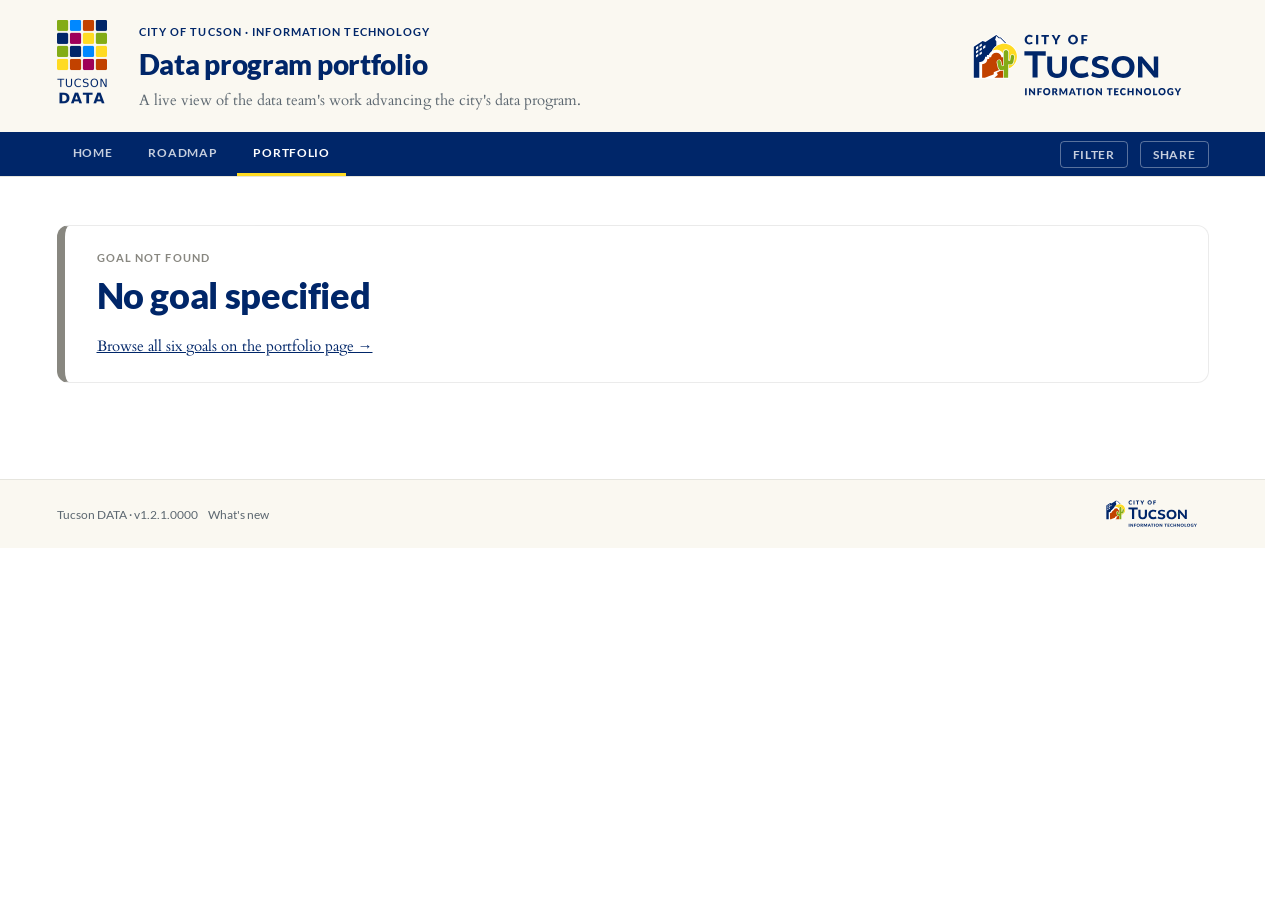
==== goal.html @ bf59204c "v1.2.1.0000 — share button + cross-page filter persistence Closes out the URL-state thread started b" ====
<!DOCTYPE html>
<html lang="en">
<head>
  <meta charset="UTF-8">
  <meta name="viewport" content="width=device-width, initial-scale=1.0">
  <title>Tucson DATA · Goal detail</title>
  <meta name="description" content="A focused view of one Data Program goal — the projects under it, status, and what we're trying to achieve.">

  <link rel="canonical" href="https://psjohnso.github.io/tucson-data-program-roadmap/goal.html">

  <!-- Open Graph / link previews (Slack, email, social media) -->
  <meta property="og:type" content="website">
  <meta property="og:site_name" content="Tucson DATA">
  <meta property="og:url" content="https://psjohnso.github.io/tucson-data-program-roadmap/goal.html">
  <meta property="og:title" content="Tucson DATA — Goal Detail">
  <meta property="og:description" content="A focused view of one Data Program Goal — the work in flight, scheduled, and on the horizon.">
  <meta property="og:image" content="https://psjohnso.github.io/tucson-data-program-roadmap/assets/tucson-data-logo.png">
  <meta property="og:image:alt" content="Tucson DATA logo — colorful mosaic above the words TUCSON DATA in blue">

  <!-- Twitter / X card -->
  <meta name="twitter:card" content="summary">
  <meta name="twitter:title" content="Tucson DATA — Goal Detail">
  <meta name="twitter:description" content="A focused view of one Data Program Goal — the work in flight, scheduled, and on the horizon.">
  <meta name="twitter:image" content="https://psjohnso.github.io/tucson-data-program-roadmap/assets/tucson-data-logo.png">

  <!-- Indexing posture: allow indexing but discourage caching for HTML -->
  <meta name="robots" content="index,follow">
  <meta http-equiv="Cache-Control" content="no-cache, must-revalidate">


  <link rel="icon" href="assets/favicon.ico?v=30" sizes="any">
  <link rel="icon" type="image/png" href="assets/favicon.png?v=30">
  <link rel="apple-touch-icon" href="assets/favicon.png?v=30">

  <link rel="stylesheet" href="css/fonts.css?v=30">

  <link rel="stylesheet" href="css/tokens.css?v=30">
  <link rel="stylesheet" href="css/base.css?v=30">
  <link rel="stylesheet" href="css/components.css?v=30">
</head>
<body>

  <header class="header-band">
    <div class="header-band__inner">
      <a href="index.html" class="header-logo" aria-label="Tucson DATA · home">
        <img src="assets/tucson-data-logo.png" alt="Tucson DATA">
      </a>
      <div class="header-text">
        <div class="header-eyebrow">City of Tucson · Information Technology</div>
        <h1 class="header-title">Data program portfolio</h1>
        <p class="header-subtitle">A live view of the data team's work advancing the city's data program.</p>
      </div>
      <div class="header-cot-logo" aria-label="City of Tucson Information Technology">
        <img src="assets/cot-logos/City-of-Tucson_IT-horizontal.svg" alt="City of Tucson IT">
      </div>
    </div>
    <nav class="topnav" aria-label="Primary navigation">
      <div class="topnav__inner">
        <a href="index.html">Home</a>
        <a href="roadmap.html">Roadmap</a>
        <a href="portfolio.html" aria-current="page">Portfolio</a>
        <button class="topnav__filter" type="button" data-filter-toggle aria-haspopup="dialog">
          Filter
          <span class="topnav__filter-badge" hidden>0</span>
        </button>
        <button class="topnav__share" type="button" data-share-toggle aria-label="Copy link to this view">
          Share
        </button>
      </div>
    </nav>
    <div id="filter-banner" class="filter-banner" hidden></div>
    <div class="goal-context-band" id="goal-context-band" hidden>
      <div class="goal-context-band__inner">
        <span class="goal-context-band__current">
          <span class="goal-context-band__accent" aria-hidden="true" id="goal-context-accent"></span>
          <span class="goal-context-band__label">Goal:</span>
          <span id="goal-context-name"></span>
        </span>
        <a href="portfolio.html" class="back-link">
          <span aria-hidden="true">←</span> All goals
        </a>
      </div>
    </div>
  </header>

  <main class="page">
    <div class="container">

      <div id="goal-header">
        <p class="muted" style="padding: var(--space-4);">Loading…</p>
      </div>

      <section style="margin-top: var(--space-8); margin-bottom: var(--space-8);">
        <div class="section-heading">Status</div>
        <div id="goal-counts">
          <p class="muted">Loading…</p>
        </div>
      </section>

      <section>
        <div class="section-heading">Projects</div>
        <div id="goal-projects">
          <p class="muted">Loading…</p>
        </div>
      </section>

    </div>
  </main>

  <footer class="page-footer">
    <div class="container">
      <span>
        Tucson DATA · v1.2.1.0000
        <span class="muted" style="margin-left: var(--space-2);"><a href="releases.html">What's new</a></span>
      </span>
      <span class="footer-cot-logo" aria-label="City of Tucson Information Technology">
        <img src="assets/cot-logos/City-of-Tucson_IT-horizontal.svg" alt="City of Tucson IT">
      </span>
    </div>
  </footer>

  <script type="module" src="js/filter-ui.js?v=30"></script>
  <script type="module" src="js/pages/goal.js?v=30"></script>
</body>
</html>
---- css/fonts.css ----
/* ─────────────────────────────────────────────────────────────────────────
   fonts.css — self-hosted @font-face declarations for Tucson DATA

   Lato (sans-serif) and Cardo (serif) are loaded from local woff2 files
   shipped with the application instead of being fetched from Google Fonts.

   Why self-host?
   - No FOUT (flash of unstyled text) on cached page navigation; fonts load
     with the same caching behavior as the rest of our static assets
   - No external request to fonts.googleapis.com on every page view (privacy)
   - Site works in environments where Google Fonts is blocked
   - Predictable behavior: fonts arrive with the rest of the bundle

   Files are at /assets/fonts/. Latin subset only — sufficient for our
   English-language city government audience.
   ───────────────────────────────────────────────────────────────────────── */

/* ─── Lato — UI / headings / nav ──────────────────────────────────────── */

@font-face {
  font-family: 'Lato';
  font-style: normal;
  font-weight: 400;
  font-display: swap;
  src: url('../assets/fonts/lato-400.woff2') format('woff2');
}
@font-face {
  font-family: 'Lato';
  font-style: normal;
  font-weight: 700;
  font-display: swap;
  src: url('../assets/fonts/lato-700.woff2') format('woff2');
}
@font-face {
  font-family: 'Lato';
  font-style: normal;
  font-weight: 900;
  font-display: swap;
  src: url('../assets/fonts/lato-900.woff2') format('woff2');
}

/* ─── Cardo — body prose ───────────────────────────────────────────────── */

@font-face {
  font-family: 'Cardo';
  font-style: normal;
  font-weight: 400;
  font-display: swap;
  src: url('../assets/fonts/cardo-400.woff2') format('woff2');
}
@font-face {
  font-family: 'Cardo';
  font-style: italic;
  font-weight: 400;
  font-display: swap;
  src: url('../assets/fonts/cardo-400-italic.woff2') format('woff2');
}
@font-face {
  font-family: 'Cardo';
  font-style: normal;
  font-weight: 700;
  font-display: swap;
  src: url('../assets/fonts/cardo-700.woff2') format('woff2');
}
---- css/tokens.css ----
/* ─────────────────────────────────────────────────────────────────────────
   tokens.css — Tucson DATA design tokens
   Aligned to City of Tucson Brand Guide (2022)

   Primary colors:    Innovation Blue, Sunset Orange, Sun Yellow, Saguaro Green
   Secondary colors:  Night Sky, Monsoon Gray, Cactus Fruit, Sonoran Sand, Sky Blue
   Typography:        Lato (headings/UI), Cardo (body prose)
                      Arial, Georgia as system fallbacks per brand guide.
   ───────────────────────────────────────────────────────────────────────── */

:root {
  /* ─── COT primary palette ─────────────────────────────────────────────── */
  --cot-innovation-blue: #002669;
  --cot-sunset-orange:   #C24200;
  --cot-sun-yellow:      #FFDB22;
  --cot-saguaro-green:   #83AC16;

  /* ─── COT secondary palette ───────────────────────────────────────────── */
  --cot-night-sky:    #140233;
  --cot-monsoon-gray: #E1E2DD;
  --cot-cactus-fruit: #9E0059;
  --cot-sonoran-sand: #E5D086;
  --cot-sky-blue:     #0088FF;

  /* ─── Brand-derived working tones ─────────────────────────────────────── */
  --cot-blue-dark:    #001A4A;   /* darker Innovation Blue for nav strip */
  --cot-cream:        #FAF8F1;   /* light warm bg behind logo */
  --cot-stone:        #F5F4EE;   /* slightly cooler section bg */

  /* ─── Status colors (project state) ───────────────────────────────────── */
  --status-active:    var(--cot-saguaro-green);
  --status-scheduled: var(--cot-innovation-blue);
  --status-future:    var(--cot-sky-blue);
  --status-complete:  #2C2C2A;
  --status-idea:      #888780;
  --status-onhold:    #B4B2A9;
  --status-waiting:   #BA7517;
  --status-canceled:  #B14545;  /* muted brick — readable but downplayed */

  /* ─── Today marker on timelines ───────────────────────────────────────── */
  --today: var(--cot-sunset-orange);

  /* ─── Goal accent colors ──────────────────────────────────────────────────
     Each Data Program Goal gets a color from the Tucson DATA logo mosaic,
     so the lanes on the timeline visually echo the brand mark. */
  --goal-governance:    var(--cot-cactus-fruit);    /* magenta */
  --goal-quality:       var(--cot-saguaro-green);   /* green */
  --goal-security:      var(--cot-sunset-orange);   /* rust orange */
  --goal-literacy:      #C49A0A;                    /* darkened sun yellow for contrast */
  --goal-architecture:  var(--cot-sky-blue);        /* sky blue */
  --goal-business:      var(--cot-night-sky);       /* deep navy purple */

  /* ─── Surface and text ────────────────────────────────────────────────── */
  --bg-page:       #FFFFFF;
  --bg-section:    var(--cot-cream);
  --bg-tinted:     var(--cot-stone);
  --bg-card:       #FFFFFF;

  --text-primary:    #1A1A1A;
  --text-secondary:  #5C6770;
  --text-tertiary:   #888780;
  --text-on-dark:    #FFFFFF;
  --text-on-dark-muted: rgba(255, 255, 255, 0.78);
  --text-on-dark-faint: rgba(255, 255, 255, 0.55);

  --border-subtle:  rgba(0, 0, 0, 0.08);
  --border-default: rgba(0, 0, 0, 0.16);
  --border-strong:  rgba(0, 0, 0, 0.28);

  /* ─── Spacing ─────────────────────────────────────────────────────────── */
  --space-1:  4px;
  --space-2:  8px;
  --space-3:  12px;
  --space-4:  16px;
  --space-5:  20px;
  --space-6:  24px;
  --space-8:  32px;
  --space-10: 40px;
  --space-12: 48px;
  --space-16: 64px;

  /* ─── Border radius ───────────────────────────────────────────────────── */
  --radius-sm:   4px;
  --radius-md:   8px;
  --radius-lg:   12px;
  --radius-xl:   16px;
  --radius-pill: 999px;

  /* ─── Typography ──────────────────────────────────────────────────────────
     Lato for headings/UI, Cardo for body prose. Both are Google web fonts;
     loaded in the document head. Per brand guide: Arial replaces Lato and
     Georgia replaces Cardo when web fonts are unavailable.  */
  --font-sans:  "Lato",  "Arial", -apple-system, BlinkMacSystemFont, "Segoe UI", Helvetica, sans-serif;
  --font-serif: "Cardo", "Georgia", Cambria, "Times New Roman", serif;
  --font-mono:  ui-monospace, "SF Mono", Menlo, Consolas, monospace;

  /* ─── Type scale (px-based for fine control) ──────────────────────────── */
  --text-xs:   11px;
  --text-sm:   12px;
  --text-base: 14px;
  --text-md:   15px;
  --text-lg:   16px;
  --text-xl:   18px;
  --text-2xl:  22px;
  --text-3xl:  28px;
  --text-4xl:  36px;

  --leading-tight:  1.2;
  --leading-normal: 1.45;
  --leading-loose:  1.65;

  --weight-regular: 400;
  --weight-medium:  500;
  --weight-bold:    700;
  --weight-black:   900;

  --tracking-tight:  -0.01em;
  --tracking-normal: 0;
  --tracking-wide:   0.06em;
  --tracking-wider:  0.10em;

  /* ─── Layout ──────────────────────────────────────────────────────────── */
  --container-max: 1200px;

  /* ─── Motion ──────────────────────────────────────────────────────────── */
  --transition-fast:    120ms ease-out;
  --transition-default: 200ms ease-out;

  /* ─── Shadows (subtle, for cards) ─────────────────────────────────────── */
  --shadow-sm: 0 1px 2px rgba(0, 0, 0, 0.05);
  --shadow-md: 0 2px 8px rgba(0, 0, 0, 0.06);
  --shadow-lg: 0 8px 24px rgba(0, 0, 0, 0.08);
}
---- css/base.css ----
/* ─────────────────────────────────────────────────────────────────────────
   base.css — reset + typography + layout + shared components
   ───────────────────────────────────────────────────────────────────────── */

/* Reset */
*, *::before, *::after { box-sizing: border-box; }
* { margin: 0; padding: 0; }
img, svg { display: block; max-width: 100%; }
input, button, textarea, select { font: inherit; color: inherit; }
button { background: none; border: none; cursor: pointer; }

html {
  font-family: var(--font-sans);
  font-size: var(--text-base);
  color: var(--text-primary);
  background: var(--bg-page);
  -webkit-font-smoothing: antialiased;
  text-rendering: optimizeLegibility;
  /* Always reserve space for the vertical scrollbar so layout width stays
     identical whether the page is tall (home) or short (goal pages). Prevents
     horizontal shift of logo/title when navigating between pages of different
     heights. */
  scrollbar-gutter: stable;
}

body {
  min-height: 100vh;
  line-height: var(--leading-normal);
}

a { color: inherit; text-decoration: none; }
a:hover { text-decoration: underline; }

/* Selection */
::selection {
  background: var(--cot-sun-yellow);
  color: var(--cot-innovation-blue);
}

/* ─────────────────────────────────────────────────────────────────────────
   Layout primitives
   ───────────────────────────────────────────────────────────────────────── */

.container {
  max-width: var(--container-max);
  margin: 0 auto;
  padding: 0 var(--space-6);
}

.page {
  padding: var(--space-8) 0 var(--space-12);
}

/* ─────────────────────────────────────────────────────────────────────────
   Header band — logo strip on cream + navy navigation strip below
   ───────────────────────────────────────────────────────────────────────── */

.header-band {
  background: var(--bg-section);
  border-bottom: 1px solid var(--border-subtle);
}

.header-band__inner {
  max-width: var(--container-max);
  margin: 0 auto;
  padding: var(--space-5) var(--space-6);
  display: flex;
  align-items: flex-start;  /* anchor to top so eyebrow/title don't drift with subtitle length */
  gap: var(--space-8);
  min-height: 132px;        /* lock band height so logo position is identical across pages */
}

.header-logo {
  flex-shrink: 0;
  display: block;
  /* Keep the logo at a consistent vertical position rather than centered in
     a flex container whose height varies with subtitle copy. */
}

.header-logo img {
  height: 84px;
  width: auto;
  display: block;
}

.header-text {
  flex: 1;
  min-width: 0;
  /* Pin the eyebrow and title to a consistent Y; subtitle flows below */
  padding-top: 4px;
}

.header-eyebrow {
  font-family: var(--font-sans);
  font-size: var(--text-xs);
  letter-spacing: var(--tracking-wider);
  text-transform: uppercase;
  color: var(--cot-innovation-blue);
  font-weight: var(--weight-bold);
  margin-bottom: var(--space-2);
}

.header-title {
  font-family: var(--font-sans);
  font-size: var(--text-3xl);
  font-weight: var(--weight-black);
  color: var(--cot-innovation-blue);
  letter-spacing: var(--tracking-tight);
  line-height: var(--leading-tight);
}

.header-subtitle {
  font-family: var(--font-serif);
  font-size: var(--text-md);
  color: var(--text-secondary);
  margin-top: var(--space-2);
  line-height: var(--leading-normal);
  max-width: 60ch;
  /* Lock to a single line. Long copy gets ellipsis; this keeps the chrome
     stable across pages with different subtitle lengths. */
  white-space: nowrap;
  overflow: hidden;
  text-overflow: ellipsis;
}

/* ─────────────────────────────────────────────────────────────────────────
   Top navigation
   ───────────────────────────────────────────────────────────────────────── */

.topnav {
  background: var(--cot-innovation-blue);
  color: var(--text-on-dark);
}

.topnav__inner {
  max-width: var(--container-max);
  margin: 0 auto;
  padding: 0 var(--space-6);
  display: flex;
  gap: var(--space-1);
}

.topnav a {
  display: inline-block;
  padding: var(--space-3) var(--space-4);
  font-family: var(--font-sans);
  font-size: var(--text-sm);
  font-weight: var(--weight-bold);
  letter-spacing: var(--tracking-wide);
  text-transform: uppercase;
  color: var(--text-on-dark-muted);
  text-decoration: none;
  border-bottom: 3px solid transparent;
  transition: color var(--transition-fast), border-color var(--transition-fast);
}

.topnav a:hover {
  color: var(--text-on-dark);
  text-decoration: none;
}

.topnav a[aria-current="page"] {
  color: var(--text-on-dark);
  border-bottom-color: var(--cot-sun-yellow);
}

/* Filter button — sibling to the nav links, right-aligned. Same visual
   language (uppercase, bold, tracked text, light color) so it reads as
   part of the chrome rather than a foreign control. */
.topnav__filter {
  margin-left: auto;
  display: inline-flex;
  align-items: center;
  gap: 8px;
  background: transparent;
  border: 1px solid rgba(255, 255, 255, 0.35);
  border-radius: var(--radius-sm);
  padding: 4px 12px;
  font-family: var(--font-sans);
  font-size: var(--text-sm);
  font-weight: var(--weight-bold);
  letter-spacing: var(--tracking-wide);
  text-transform: uppercase;
  color: var(--text-on-dark-muted);
  cursor: pointer;
  align-self: center;
  transition: color var(--transition-fast), border-color var(--transition-fast);
}
.topnav__filter:hover {
  color: var(--text-on-dark);
  border-color: var(--text-on-dark);
}
.topnav__filter-badge {
  background: var(--cot-sun-yellow);
  color: var(--cot-innovation-blue);
  font-size: 11px;
  font-weight: var(--weight-bold);
  border-radius: 999px;
  padding: 1px 7px;
  min-width: 18px;
  text-align: center;
  letter-spacing: 0;
}
.topnav__filter-badge[hidden] { display: none; }

/* Share button — same visual language as the Filter button. Lives next to
   it in the topnav so they read as a pair of view-state controls. */
.topnav__share {
  display: inline-flex;
  align-items: center;
  gap: 6px;
  background: transparent;
  border: 1px solid rgba(255, 255, 255, 0.35);
  border-radius: var(--radius-sm);
  padding: 4px 12px;
  margin-left: var(--space-2);
  font-family: var(--font-sans);
  font-size: var(--text-sm);
  font-weight: var(--weight-bold);
  letter-spacing: var(--tracking-wide);
  text-transform: uppercase;
  color: var(--text-on-dark-muted);
  cursor: pointer;
  align-self: center;
  transition: color var(--transition-fast), border-color var(--transition-fast);
}
.topnav__share:hover {
  color: var(--text-on-dark);
  border-color: var(--text-on-dark);
}

/* ─────────────────────────────────────────────────────────────────────────
   Common UI primitives
   ───────────────────────────────────────────────────────────────────────── */

.eyebrow {
  font-family: var(--font-sans);
  font-size: var(--text-xs);
  letter-spacing: var(--tracking-wider);
  text-transform: uppercase;
  color: var(--text-secondary);
  font-weight: var(--weight-bold);
}

.muted { color: var(--text-secondary); }
.faint { color: var(--text-tertiary); }

/* Section heading */
.section-heading {
  font-family: var(--font-sans);
  font-size: var(--text-xs);
  letter-spacing: var(--tracking-wider);
  text-transform: uppercase;
  color: var(--text-secondary);
  font-weight: var(--weight-bold);
  margin-bottom: var(--space-3);
}

/* Card */
.card {
  background: var(--bg-card);
  border: 1px solid var(--border-subtle);
  border-radius: var(--radius-lg);
  padding: var(--space-5);
}

/* Metric card (status strip cells)
   Flex-column with margin-top: auto on the value pushes counts to the bottom
   of every card. Combined with grid auto-sizing rows to the tallest card,
   all cards in a row have aligned label tops AND aligned value bottoms,
   regardless of how many lines a label wraps to. */
.metric-card {
  background: var(--bg-section);
  border-radius: var(--radius-md);
  padding: var(--space-3) var(--space-4);
  display: flex;
  flex-direction: column;
}

.metric-card__label {
  font-family: var(--font-sans);
  font-size: 10px;
  letter-spacing: var(--tracking-wider);
  text-transform: uppercase;
  color: var(--text-secondary);
  font-weight: var(--weight-bold);
  line-height: 1.2;
}

.metric-card__value {
  font-family: var(--font-sans);
  font-size: var(--text-3xl);
  font-weight: var(--weight-black);
  margin-top: auto;
  padding-top: var(--space-1);
  line-height: 1;
  color: var(--text-primary);
}

/* Status strip — five cells across top of home and goal pages */
.status-strip {
  display: grid;
  grid-template-columns: repeat(5, 1fr);
  gap: var(--space-3);
}

.status-strip .metric-card__value--active    { color: var(--status-active); }
.status-strip .metric-card__value--scheduled { color: var(--status-scheduled); }
.status-strip .metric-card__value--future    { color: var(--status-future); }
.status-strip .metric-card__value--idea      { color: var(--status-idea); }
.status-strip .metric-card__value--complete  { color: var(--status-complete); }

/* Chip */
.chip {
  display: inline-block;
  font-family: var(--font-sans);
  font-size: var(--text-sm);
  font-weight: var(--weight-medium);
  padding: 3px var(--space-3);
  border-radius: var(--radius-pill);
  background: var(--bg-section);
  color: var(--text-primary);
  white-space: nowrap;
}

/* Buttons */
.btn {
  display: inline-block;
  padding: var(--space-2) var(--space-4);
  border-radius: var(--radius-md);
  font-family: var(--font-sans);
  font-size: var(--text-base);
  font-weight: var(--weight-bold);
  cursor: pointer;
  border: 1px solid transparent;
  transition: background var(--transition-fast), border-color var(--transition-fast);
}
.btn--primary {
  background: var(--cot-innovation-blue);
  color: var(--text-on-dark);
}
.btn--primary:hover { background: var(--cot-blue-dark); text-decoration: none; }
.btn--ghost {
  background: transparent;
  border-color: var(--border-default);
  color: var(--text-primary);
}
.btn--ghost:hover { background: var(--bg-section); text-decoration: none; }

/* Page footer */
.page-footer {
  margin-top: var(--space-12);
  padding: var(--space-5) 0;
  border-top: 1px solid var(--border-subtle);
  background: var(--bg-section);
  font-family: var(--font-sans);
  font-size: var(--text-sm);
  color: var(--text-secondary);
}
.page-footer .container {
  display: flex;
  justify-content: space-between;
  align-items: center;
  flex-wrap: wrap;
  gap: var(--space-3);
}

/* Body prose styles when rendered (description/leadership_summary) */
.prose {
  font-family: var(--font-serif);
  font-size: var(--text-md);
  line-height: var(--leading-loose);
  color: var(--text-primary);
}
.prose p + p { margin-top: var(--space-3); }

/* Responsive: tighten layout under 700px */
@media (max-width: 700px) {
  .header-band__inner {
    flex-direction: column;
    align-items: flex-start;
    gap: var(--space-4);
    padding: var(--space-4);
  }
  .header-logo img { height: 64px; }
  .header-title { font-size: var(--text-2xl); }
  .topnav__inner { padding: 0 var(--space-4); overflow-x: auto; }
  .container { padding: 0 var(--space-4); }
  .status-strip { grid-template-columns: 1fr; gap: var(--space-2); }
  .metric-card { display: flex; align-items: baseline; gap: var(--space-3); padding: var(--space-3) var(--space-4); }
  .metric-card__label { margin-bottom: 0; flex: 1; }
  .metric-card__value { font-size: var(--text-2xl); }
}
---- css/components.css ----
/* ─────────────────────────────────────────────────────────────────────────
   components.css — page-specific component styles
   Goal cards, portfolio cards, activity rows, status dots, etc.
   ───────────────────────────────────────────────────────────────────────── */

/* ─── Status dot — small color swatch used in lists ─────────────────────── */

.status-dot {
  display: inline-block;
  width: 8px; height: 8px;
  border-radius: 50%;
  flex-shrink: 0;
  margin-right: 2px;
  vertical-align: middle;
}

/* ─── Goal cards (home page roadmap-views grid) ─────────────────────────── */

.goal-grid {
  display: grid;
  grid-template-columns: repeat(2, 1fr);
  gap: var(--space-3);
}

.goal-card {
  display: block;
  text-decoration: none;
  background: var(--bg-card);
  border: 1px solid var(--border-subtle);
  border-left: 4px solid var(--goal-accent, var(--text-tertiary));
  border-radius: var(--radius-md);
  padding: var(--space-4) var(--space-5);
  transition: border-color var(--transition-fast), box-shadow var(--transition-fast), transform var(--transition-fast);
  color: inherit;
}

.goal-card:hover {
  text-decoration: none;
  box-shadow: var(--shadow-md);
  transform: translateY(-1px);
}

.goal-card__title {
  font-family: var(--font-sans);
  font-size: var(--text-lg);
  font-weight: var(--weight-bold);
  color: var(--cot-innovation-blue);
  margin-bottom: var(--space-1);
}

.goal-card__desc {
  font-family: var(--font-serif);
  font-size: var(--text-sm);
  line-height: var(--leading-normal);
  color: var(--text-secondary);
  margin-bottom: var(--space-3);
}

.goal-card__counts {
  display: flex;
  flex-wrap: wrap;
  gap: var(--space-3);
  font-family: var(--font-sans);
  font-size: var(--text-xs);
  font-weight: var(--weight-bold);
}

.goal-card__count { white-space: nowrap; }

/* ─── Portfolio cards (Strategic Portfolio View) ────────────────────────── */

.portfolio-grid {
  display: grid;
  grid-template-columns: repeat(2, 1fr);
  gap: var(--space-4);
}

.portfolio-card {
  background: var(--bg-card);
  border: 1px solid var(--border-subtle);
  border-left: 5px solid var(--goal-accent, var(--text-tertiary));
  border-radius: var(--radius-md);
  padding: var(--space-5);
  display: flex;
  flex-direction: column;
}

.portfolio-card__header {
  display: flex;
  justify-content: space-between;
  align-items: baseline;
  margin-bottom: var(--space-2);
}

.portfolio-card__title {
  font-family: var(--font-sans);
  font-size: var(--text-xl);
  font-weight: var(--weight-bold);
  color: var(--cot-innovation-blue);
  letter-spacing: var(--tracking-tight);
}

.portfolio-card__count-total {
  font-family: var(--font-sans);
  font-size: var(--text-3xl);
  font-weight: var(--weight-black);
  color: var(--goal-accent);
  line-height: 1;
}

.portfolio-card__desc {
  font-family: var(--font-serif);
  font-size: var(--text-base);
  line-height: var(--leading-loose);
  color: var(--text-secondary);
  margin-bottom: var(--space-4);
}

.portfolio-card__counts {
  display: flex;
  flex-wrap: wrap;
  gap: var(--space-3);
  margin-bottom: var(--space-4);
  font-family: var(--font-sans);
  font-size: var(--text-sm);
}

.portfolio-card__count strong {
  font-weight: var(--weight-black);
  margin-right: 2px;
}

.portfolio-card__projects {
  list-style: none;
  padding: 0;
  margin: 0;
  font-family: var(--font-sans);
  font-size: var(--text-base);
  line-height: var(--leading-loose);
  border-top: 1px solid var(--border-subtle);
  padding-top: var(--space-3);
}

.portfolio-card__projects li {
  padding: var(--space-1) 0;
  display: flex;
  align-items: center;
  gap: var(--space-2);
}

.portfolio-card__more {
  font-family: var(--font-sans);
  font-size: var(--text-sm);
  margin-top: var(--space-2);
}

.portfolio-card__empty {
  font-family: var(--font-serif);
  font-style: italic;
  font-size: var(--text-sm);
}

/* ─── Activity feed (home page) ─────────────────────────────────────────── */

.home-bottom-grid {
  display: grid;
  grid-template-columns: 1fr 1fr;
  gap: var(--space-6);
}

.activity-feed {
  display: flex;
  flex-direction: column;
  border: 1px solid var(--border-subtle);
  border-radius: var(--radius-md);
  background: var(--bg-card);
  overflow: hidden;
}

.activity-row {
  display: grid;
  grid-template-columns: 100px 1fr auto;
  gap: var(--space-3);
  align-items: start;
  padding: var(--space-3) var(--space-4);
  border-bottom: 1px solid var(--border-subtle);
  font-family: var(--font-sans);
  font-size: var(--text-base);
  line-height: var(--leading-normal);
}

.activity-row:last-child { border-bottom: none; }

.activity-row__date {
  font-size: var(--text-sm);
  color: var(--text-secondary);
  font-weight: var(--weight-bold);
  padding-top: 2px;
}

.activity-row__title {
  color: var(--text-primary);
  word-break: break-word;
}

.activity-row__status {
  font-size: var(--text-sm);
  font-weight: var(--weight-bold);
  text-transform: uppercase;
  letter-spacing: var(--tracking-wide);
  white-space: nowrap;
  padding-top: 2px;
}

/* ─── Orphans / Unclassified list (portfolio page) ──────────────────────── */

.orphan-list {
  list-style: none;
  padding: 0;
  margin: 0;
  font-family: var(--font-sans);
  font-size: var(--text-base);
}

.orphan-list li {
  padding: var(--space-2) 0;
  display: flex;
  align-items: center;
  gap: var(--space-2);
  border-bottom: 1px dashed var(--border-subtle);
}

.orphan-list li:last-child { border-bottom: none; }

/* ─── Responsive ────────────────────────────────────────────────────────── */

@media (max-width: 800px) {
  .goal-grid,
  .portfolio-grid,
  .home-bottom-grid { grid-template-columns: 1fr; }
  .activity-row {
    grid-template-columns: 1fr auto;
    gap: var(--space-1) var(--space-3);
    padding: var(--space-3) var(--space-4);
  }
  .activity-row__date {
    grid-column: 1;
    grid-row: 1;
  }
  .activity-row__status {
    grid-column: 2;
    grid-row: 1;
    text-align: right;
  }
  .activity-row__title {
    grid-column: 1 / -1;
    grid-row: 2;
  }
}

/* ─────────────────────────────────────────────────────────────────────────
   Timeline canvas (roadmap page)
   ───────────────────────────────────────────────────────────────────────── */

.timeline-wrap {
  position: relative;
  background: var(--bg-card);
  border: 1px solid var(--border-subtle);
  border-radius: var(--radius-md);
  overflow: hidden;
}

.timeline-svg {
  display: block;
  width: 100%;
  height: auto;
  font-family: var(--font-sans);
}

.timeline-gutter         { fill: var(--bg-section); }
.timeline-gutter-divider { stroke: var(--border-default); stroke-width: 1; }
.timeline-axis-bg        { fill: var(--cot-cream); }
.timeline-axis-divider   { stroke: var(--border-subtle); stroke-width: 1; }
.timeline-gridline       { stroke: rgba(0,0,0,0.06); stroke-width: 1; stroke-dasharray: 2 3; }
.timeline-lane-divider   { stroke: var(--border-subtle); stroke-width: 1; }

.timeline-quarter-label {
  font-size: 11px;
  font-weight: 700;
  fill: var(--text-secondary);
  letter-spacing: 0.06em;
}

.timeline-lane-label {
  font-size: 13px;
  font-weight: 700;
  fill: var(--cot-innovation-blue);
}

.timeline-lane-count {
  font-size: 11px;
  fill: var(--text-secondary);
}

.timeline-lane-empty {
  font-size: 11px;
  font-style: italic;
  fill: var(--text-tertiary);
}

.timeline-bar {
  cursor: pointer;
  transition: opacity var(--transition-fast);
}
.timeline-bar:hover { opacity: 0.85; }
.timeline-bar:focus { outline: none; }
.timeline-bar:focus rect,
.timeline-bar:focus polygon {
  stroke: var(--cot-innovation-blue);
  stroke-width: 2;
}

.timeline-bar-label {
  font-size: 11px;
  font-weight: 500;
  fill: #FFFFFF;
  pointer-events: none;
  user-select: none;
}

.timeline-today {
  stroke: var(--cot-sunset-orange);
  stroke-width: 1.5;
  stroke-dasharray: 4 3;
  pointer-events: none;
}
.timeline-today-marker {
  fill: var(--cot-sunset-orange);
  pointer-events: none;
}
.timeline-today-label {
  font-size: 9px;
  font-weight: 700;
  fill: var(--cot-sunset-orange);
  letter-spacing: 0.10em;
  pointer-events: none;
}

/* Tooltip — absolutely positioned within the timeline-wrap container */
.timeline-tooltip {
  position: absolute;
  background: var(--cot-innovation-blue);
  color: var(--text-on-dark);
  padding: 8px 12px;
  border-radius: var(--radius-md);
  font-size: var(--text-sm);
  line-height: var(--leading-normal);
  font-family: var(--font-sans);
  font-weight: 500;
  pointer-events: none;
  box-shadow: var(--shadow-md);
  opacity: 0;
  transform: translateY(2px);
  transition: opacity var(--transition-fast), transform var(--transition-fast);
  z-index: 10;
  max-width: 320px;
  white-space: normal;
}
.timeline-tooltip.visible {
  opacity: 1;
  transform: translateY(0);
}

/* Legend */
.timeline-legend {
  padding: 12px 16px;
  background: var(--bg-section);
  border-top: 1px solid var(--border-subtle);
  display: flex;
  gap: var(--space-4);
  flex-wrap: wrap;
  font-family: var(--font-sans);
  font-size: var(--text-xs);
  color: var(--text-secondary);
  align-items: center;
}
.timeline-legend__item {
  display: inline-flex;
  align-items: center;
  gap: 6px;
}
.timeline-legend__swatch {
  width: 14px;
  height: 14px;
  border-radius: var(--radius-sm);
  display: inline-block;
}
.timeline-legend__line {
  width: 16px;
  border-top: 1.5px dashed var(--cot-sunset-orange);
}
.timeline-legend__note {
  margin-left: auto;
  font-style: italic;
}

/* On smaller screens, allow the timeline to scroll horizontally */
@media (max-width: 900px) {
  .timeline-wrap { overflow-x: auto; }
  .timeline-svg { min-width: 900px; }
  /* Add a subtle scroll hint below the timeline so users know to swipe */
  .timeline-wrap + .timeline-scroll-hint { display: block; }
}
.timeline-scroll-hint {
  display: none;
  font-family: var(--font-sans);
  font-size: var(--text-xs);
  font-style: italic;
  color: var(--text-tertiary);
  text-align: center;
  margin-top: var(--space-2);
}

/* ─────────────────────────────────────────────────────────────────────────
   Item Detail Modal
   ───────────────────────────────────────────────────────────────────────── */

.modal {
  position: fixed;
  inset: 0;
  z-index: 100;
  display: none;
  align-items: flex-start;
  justify-content: center;
  padding: 5vh var(--space-4) var(--space-4);
  overflow-y: auto;
}
.modal--open { display: flex; }

body.modal-open { overflow: hidden; }

.modal__backdrop {
  position: fixed;
  inset: 0;
  background: rgba(20, 2, 51, 0.50);  /* night-sky at 50% */
  backdrop-filter: blur(2px);
  z-index: -1;
  cursor: pointer;
}

.modal__panel {
  position: relative;
  background: var(--bg-card);
  border-radius: var(--radius-lg);
  box-shadow: var(--shadow-lg);
  max-width: 640px;
  width: 100%;
  max-height: 90vh;
  display: flex;
  flex-direction: column;
  overflow: hidden;
  animation: modal-in 180ms ease-out;
}

@keyframes modal-in {
  from { opacity: 0; transform: translateY(-8px); }
  to   { opacity: 1; transform: translateY(0); }
}

.modal__close {
  position: absolute;
  top: var(--space-3);
  right: var(--space-3);
  width: 32px;
  height: 32px;
  border-radius: 50%;
  font-size: 22px;
  font-weight: var(--weight-regular);
  line-height: 1;
  color: var(--text-secondary);
  background: transparent;
  border: 1px solid var(--border-subtle);
  z-index: 1;
  cursor: pointer;
  display: flex;
  align-items: center;
  justify-content: center;
  padding: 0;
  padding-bottom: 3px;
  transition: background var(--transition-fast), color var(--transition-fast);
}
.modal__close:hover {
  background: var(--bg-section);
  color: var(--text-primary);
}
.modal__close:focus {
  outline: 2px solid var(--cot-innovation-blue);
  outline-offset: 2px;
}

.modal__body {
  display: flex;
  flex-direction: column;
  overflow-y: auto;
  flex: 1;
}

.modal__header {
  padding: var(--space-6) var(--space-6) var(--space-3);
  border-bottom: 1px solid var(--border-subtle);
}

.modal__eyebrow {
  font-family: var(--font-sans);
  font-size: var(--text-xs);
  font-weight: var(--weight-bold);
  letter-spacing: var(--tracking-wider);
  text-transform: uppercase;
  color: var(--text-secondary);
  display: flex;
  align-items: center;
  gap: 6px;
  margin-bottom: var(--space-2);
  flex-wrap: wrap;
}

.modal__status-dot {
  display: inline-block;
  width: 8px;
  height: 8px;
  border-radius: 50%;
}

.modal__title {
  font-family: var(--font-sans);
  font-size: var(--text-2xl);
  font-weight: var(--weight-black);
  color: var(--cot-innovation-blue);
  letter-spacing: var(--tracking-tight);
  line-height: var(--leading-tight);
  margin-bottom: var(--space-1);
  padding-right: 40px;  /* avoid the close button */
}

.modal__subtitle {
  font-family: var(--font-sans);
  font-size: var(--text-sm);
  font-style: italic;
}

.modal__content {
  padding: var(--space-4) var(--space-6);
}

.modal__section {
  margin-bottom: var(--space-5);
}
.modal__section:last-child { margin-bottom: 0; }

.modal__section-label {
  font-family: var(--font-sans);
  font-size: var(--text-xs);
  font-weight: var(--weight-bold);
  letter-spacing: var(--tracking-wider);
  text-transform: uppercase;
  color: var(--text-secondary);
  margin-bottom: var(--space-2);
}

.modal__meta-grid {
  display: grid;
  grid-template-columns: repeat(auto-fit, minmax(140px, 1fr));
  gap: var(--space-4);
  padding: var(--space-3) var(--space-4);
  background: var(--bg-section);
  border-radius: var(--radius-md);
}

.modal__meta-label {
  font-family: var(--font-sans);
  font-size: 10px;
  font-weight: var(--weight-bold);
  letter-spacing: var(--tracking-wider);
  text-transform: uppercase;
  color: var(--text-secondary);
}

.modal__meta-value {
  font-family: var(--font-sans);
  font-size: var(--text-base);
  font-weight: var(--weight-medium);
  color: var(--text-primary);
  margin-top: 2px;
}

.modal__chips {
  display: flex;
  gap: var(--space-2);
  flex-wrap: wrap;
}

.chip--goal {
  background: var(--bg-section);
  border: 1px solid var(--border-subtle);
  font-size: var(--text-sm);
}

.modal__list {
  list-style: disc;
  padding-left: var(--space-5);
  margin: 0;
  font-family: var(--font-sans);
  font-size: var(--text-base);
  color: var(--text-primary);
  line-height: var(--leading-loose);
}

.modal__footer {
  padding: var(--space-4) var(--space-6);
  border-top: 1px solid var(--border-subtle);
  background: var(--bg-section);
  display: flex;
  justify-content: flex-end;
}

@media (max-width: 600px) {
  .modal { padding: 0; align-items: stretch; }
  .modal__panel {
    max-width: 100%;
    max-height: 100vh;
    border-radius: 0;
  }
  .modal__title { font-size: var(--text-xl); }
}

/* ─── Clickable list items (activity rows + portfolio project items) ────── */

.activity-row--clickable,
.project-item {
  cursor: pointer;
  transition: background var(--transition-fast);
}
.activity-row--clickable:hover,
.project-item:hover {
  background: var(--bg-section);
}
.activity-row--clickable:focus,
.project-item:focus {
  outline: 2px solid var(--cot-innovation-blue);
  outline-offset: -2px;
  background: var(--bg-section);
}

/* ─────────────────────────────────────────────────────────────────────────
   Goal detail page
   ───────────────────────────────────────────────────────────────────────── */

.goal-header {
  background: var(--bg-card);
  border: 1px solid var(--border-subtle);
  border-left: 8px solid var(--goal-accent, var(--text-tertiary));
  border-radius: var(--radius-lg);
  padding: var(--space-6) var(--space-8);
  margin-top: var(--space-4);
}

.goal-header__eyebrow {
  font-family: var(--font-sans);
  font-size: var(--text-xs);
  font-weight: var(--weight-bold);
  letter-spacing: var(--tracking-wider);
  text-transform: uppercase;
  color: var(--goal-accent);
  margin-bottom: var(--space-2);
}

.goal-header__title {
  font-family: var(--font-sans);
  font-size: var(--text-4xl);
  font-weight: var(--weight-black);
  color: var(--cot-innovation-blue);
  letter-spacing: var(--tracking-tight);
  line-height: var(--leading-tight);
  margin-bottom: var(--space-4);
}

.goal-header__question {
  font-family: var(--font-serif);
  font-style: italic;
  font-size: var(--text-xl);
  line-height: var(--leading-normal);
  color: var(--text-primary);
  margin-bottom: var(--space-5);
  padding-left: var(--space-4);
  border-left: 3px solid var(--goal-accent);
}

.goal-header__narrative {
  font-family: var(--font-serif);
  font-size: var(--text-md);
  line-height: var(--leading-loose);
  color: var(--text-primary);
  max-width: 70ch;
}
.goal-header__narrative p + p { margin-top: var(--space-3); }
.goal-header__narrative a { color: var(--cot-innovation-blue); text-decoration: underline; }

/* Status block — one section per status */
.goal-status-block {
  margin-bottom: var(--space-6);
}
.goal-status-block:last-child { margin-bottom: 0; }

.goal-status-block__header {
  display: flex;
  align-items: baseline;
  gap: var(--space-2);
  margin-bottom: var(--space-2);
  padding-bottom: var(--space-2);
  border-bottom: 1px solid var(--border-subtle);
}
.goal-status-block__header .status-dot {
  align-self: center;
}

.goal-status-block__label {
  font-family: var(--font-sans);
  font-size: var(--text-lg);
  font-weight: var(--weight-bold);
  color: var(--text-primary);
  letter-spacing: var(--tracking-tight);
}

.goal-status-block__count {
  font-family: var(--font-sans);
  font-size: var(--text-sm);
  font-weight: var(--weight-bold);
  color: var(--text-secondary);
  margin-left: auto;
}

.goal-status-block__list {
  list-style: none;
  padding: 0;
  margin: 0;
}

.goal-status-block__list .project-item {
  display: flex;
  align-items: center;
  gap: var(--space-2);
  padding: var(--space-3) var(--space-4);
  font-family: var(--font-sans);
  font-size: var(--text-base);
  color: var(--text-primary);
  border-bottom: 1px solid var(--border-subtle);
}
.goal-status-block__list .project-item:last-child {
  border-bottom: none;
}

@media (max-width: 700px) {
  .goal-header { padding: var(--space-5); }
  .goal-header__title { font-size: var(--text-3xl); }
  .goal-header__question { font-size: var(--text-lg); }
}

/* Portfolio card title link to goal detail */
.portfolio-card__title a {
  color: inherit;
  text-decoration: none;
  transition: color var(--transition-fast);
}
.portfolio-card__title a:hover {
  color: var(--goal-accent);
  text-decoration: none;
}

/* ─── Goal page navigation enhancements (chunk 1.7+) ────────────────────── */

/* Context band — sits below the topnav on the goal detail page. Holds the
   active goal name + a "back to all goals" link. Single fixed-height row, so
   it never makes the rest of the chrome feel like it's shifting between pages. */
.goal-context-band {
  background: var(--bg-section);
  border-bottom: 1px solid var(--border-subtle);
}
.goal-context-band__inner {
  max-width: var(--container-max);
  margin: 0 auto;
  padding: var(--space-3) var(--space-6);
  display: flex;
  justify-content: space-between;
  align-items: center;
  gap: var(--space-4);
  font-family: var(--font-sans);
  font-size: var(--text-sm);
}
.goal-context-band__current {
  display: flex;
  align-items: center;
  gap: var(--space-2);
  color: var(--cot-innovation-blue);
  font-weight: var(--weight-bold);
}
.goal-context-band__accent {
  width: 10px;
  height: 10px;
  border-radius: 50%;
  background: var(--goal-accent, var(--text-tertiary));
  display: inline-block;
}
.goal-context-band__label {
  color: var(--text-secondary);
  font-weight: var(--weight-regular);
  text-transform: uppercase;
  letter-spacing: var(--tracking-wider);
  font-size: var(--text-xs);
}

/* Back link above the goal narrative card.
   Subtle, doesn't compete with the goal title. */
.back-link {
  display: inline-flex;
  align-items: center;
  gap: 6px;
  font-family: var(--font-sans);
  font-size: var(--text-sm);
  color: var(--text-secondary);
  text-decoration: none;
  margin-bottom: var(--space-4);
  padding: var(--space-1) 0;
  transition: color var(--transition-fast);
}
.back-link:hover {
  color: var(--cot-innovation-blue);
  text-decoration: underline;
}
.back-link:focus {
  outline: 2px solid var(--cot-innovation-blue);
  outline-offset: 2px;
  border-radius: 2px;
}

/* ─────────────────────────────────────────────────────────────────────────
   Loading skeletons & error states (chunk 1.8/1.9)
   ───────────────────────────────────────────────────────────────────────── */

/* Subtle pulsing background — used for all skeleton shapes.
   The shimmer keeps "loading" visually distinct from "broken/empty". */
@keyframes skeleton-pulse {
  0%, 100% { opacity: 0.55; }
  50%      { opacity: 1; }
}

.skel {
  background: var(--bg-section);
  border-radius: var(--radius-sm);
  animation: skeleton-pulse 1.4s ease-in-out infinite;
}

/* Skeleton for the metric/status strip used on home + goal pages */
.skel-status-strip {
  display: grid;
  grid-template-columns: repeat(5, 1fr);
  gap: var(--space-3);
}
.skel-metric-card {
  background: var(--bg-card);
  border: 1px solid var(--border-subtle);
  border-radius: var(--radius-md);
  padding: var(--space-4);
}
.skel-metric-card .skel:first-child {
  height: 12px;
  width: 70%;
  margin-bottom: var(--space-2);
}
.skel-metric-card .skel:last-child {
  height: 32px;
  width: 50%;
}

/* Skeleton for a generic two-column grid (goal cards, portfolio cards) */
.skel-grid {
  display: grid;
  grid-template-columns: repeat(2, 1fr);
  gap: var(--space-4);
}
.skel-card {
  background: var(--bg-card);
  border: 1px solid var(--border-subtle);
  border-left: 4px solid var(--bg-section);
  border-radius: var(--radius-md);
  padding: var(--space-4) var(--space-5);
}
.skel-card .skel { margin-bottom: var(--space-2); }
.skel-card .skel:nth-child(1) { height: 18px; width: 50%; }
.skel-card .skel:nth-child(2) { height: 14px; width: 90%; }
.skel-card .skel:nth-child(3) { height: 14px; width: 75%; margin-bottom: var(--space-3); }
.skel-card .skel:nth-child(4) { height: 12px; width: 40%; margin-bottom: 0; }

/* Skeleton for an activity feed (rows of date/title/status) */
.skel-feed {
  background: var(--bg-card);
  border: 1px solid var(--border-subtle);
  border-radius: var(--radius-md);
  overflow: hidden;
}
.skel-feed-row {
  display: grid;
  grid-template-columns: 100px 1fr 60px;
  gap: var(--space-3);
  align-items: center;
  padding: var(--space-3) var(--space-4);
  border-bottom: 1px solid var(--border-subtle);
}
.skel-feed-row:last-child { border-bottom: none; }
.skel-feed-row .skel { height: 14px; }
.skel-feed-row .skel:first-child  { width: 80%; }
.skel-feed-row .skel:nth-child(2) { width: 100%; }
.skel-feed-row .skel:last-child   { width: 70%; }

/* Skeleton for the timeline canvas — empty SVG with placeholder lanes */
.skel-timeline {
  background: var(--bg-card);
  border: 1px solid var(--border-subtle);
  border-radius: var(--radius-md);
  padding: var(--space-4);
  display: grid;
  grid-template-columns: 180px 1fr;
  gap: var(--space-2);
}
.skel-timeline__labels { display: flex; flex-direction: column; gap: var(--space-3); }
.skel-timeline__bars   { display: flex; flex-direction: column; gap: var(--space-3); }
.skel-timeline__labels .skel { height: 22px; width: 70%; }
.skel-timeline__bars .skel { height: 22px; }
.skel-timeline__bars .skel:nth-child(1) { width: 60%; margin-left: 8%; }
.skel-timeline__bars .skel:nth-child(2) { width: 45%; margin-left: 22%; }
.skel-timeline__bars .skel:nth-child(3) { width: 38%; margin-left: 12%; }
.skel-timeline__bars .skel:nth-child(4) { width: 55%; margin-left: 28%; }
.skel-timeline__bars .skel:nth-child(5) { width: 30%; margin-left: 18%; }

/* Skeleton for the item detail modal — mirrors the real modal__header,
   modal__content, modal__footer zones so the swap to real content doesn't
   shift layout much. */
.skel-modal { display: flex; flex-direction: column; }

.skel-modal__header {
  padding: var(--space-6) var(--space-6) var(--space-4);
  border-bottom: 1px solid var(--border-subtle);
}
.skel-modal__eyebrow {
  display: flex;
  gap: var(--space-2);
  margin-bottom: var(--space-3);
}
.skel-modal__eyebrow .skel { height: 12px; }
.skel-modal__eyebrow .skel:nth-child(1) { width: 60px; }
.skel-modal__eyebrow .skel:nth-child(2) { width: 80px; }
.skel-modal__title    { height: 28px; width: 75%; margin-bottom: var(--space-2); }
.skel-modal__subtitle { height: 12px; width: 50%; }

.skel-modal__content { padding: var(--space-4) var(--space-6); }
.skel-modal__label { height: 12px; width: 25%; margin-bottom: var(--space-3); }
.skel-modal__line  { height: 14px; width: 100%; margin-bottom: var(--space-2); }
.skel-modal__line--last { width: 70%; margin-bottom: var(--space-5); }

.skel-modal__meta-grid {
  display: grid;
  grid-template-columns: repeat(auto-fit, minmax(140px, 1fr));
  gap: var(--space-4);
  padding: var(--space-3) var(--space-4);
  background: var(--bg-section);
  border-radius: var(--radius-md);
}
.skel-modal__meta-label { height: 10px; width: 50%; margin-bottom: 6px; }
.skel-modal__meta-value { height: 14px; width: 80%; }

.skel-modal__footer {
  padding: var(--space-4) var(--space-6);
  border-top: 1px solid var(--border-subtle);
  background: var(--bg-section);
  display: flex;
  justify-content: flex-end;
}
.skel-modal__footer .skel { height: 32px; width: 140px; }

/* ─────────────────────────────────────────────────────────────────────────
   Releases page — list of release entries. Each entry has a header row
   (version + date), a leadership-voice paragraph, and a team-voice tagline
   pulled from the matching commit subject.
   ───────────────────────────────────────────────────────────────────────── */
.releases {
  display: flex;
  flex-direction: column;
  gap: var(--space-5);
}
.release {
  background: var(--bg-card);
  border: 1px solid var(--border-subtle);
  border-radius: var(--radius-md);
  padding: var(--space-5);
}
.release__header {
  display: flex;
  align-items: baseline;
  gap: var(--space-3);
  margin-bottom: var(--space-3);
  padding-bottom: var(--space-2);
  border-bottom: 1px solid var(--border-subtle);
  flex-wrap: wrap;
}
.release__version {
  font-family: var(--font-sans);
  font-size: var(--text-lg);
  font-weight: var(--weight-black);
  color: var(--cot-innovation-blue);
  letter-spacing: var(--tracking-tight);
  margin: 0;
}
.release__date {
  font-family: var(--font-sans);
  font-size: var(--text-sm);
  color: var(--text-secondary);
}
.release__section-label {
  font-family: var(--font-sans);
  font-size: var(--text-xs);
  font-weight: var(--weight-bold);
  letter-spacing: var(--tracking-wider);
  text-transform: uppercase;
  color: var(--text-secondary);
  margin-bottom: var(--space-2);
}
.release__section-label--secondary {
  margin-top: var(--space-4);
}
.release__leadership {
  font-family: var(--font-sans);
  font-size: var(--text-base);
  line-height: var(--leading-normal);
  color: var(--text-primary);
  margin: 0;
}
.release__leadership--empty {
  color: var(--text-tertiary);
  font-style: italic;
}
.release__tagline {
  font-family: var(--font-sans);
  font-size: var(--text-sm);
  color: var(--text-secondary);
  margin: 0;
  padding: var(--space-2) var(--space-3);
  background: var(--bg-section);
  border-radius: var(--radius-sm);
  border-left: 3px solid var(--border-subtle);
}

/* ─────────────────────────────────────────────────────────────────────────
   Toast — short-lived confirmation message (e.g. "Link copied"). Slides in
   from the bottom-right, fades out after a couple of seconds.
   ───────────────────────────────────────────────────────────────────────── */
.toast {
  position: fixed;
  bottom: var(--space-6);
  right: var(--space-6);
  background: var(--cot-innovation-blue);
  color: white;
  font-family: var(--font-sans);
  font-size: var(--text-sm);
  font-weight: var(--weight-medium);
  padding: var(--space-3) var(--space-5);
  border-radius: var(--radius-md);
  box-shadow: 0 4px 16px rgba(0,0,0,0.2);
  opacity: 0;
  transform: translateY(8px);
  transition: opacity 200ms ease-out, transform 200ms ease-out;
  z-index: 1100;
  pointer-events: none;
}
.toast--visible {
  opacity: 1;
  transform: translateY(0);
}
@media (max-width: 600px) {
  .toast { left: var(--space-4); right: var(--space-4); bottom: var(--space-4); text-align: center; }
}

/* ─────────────────────────────────────────────────────────────────────────
   Filter banner — appears under the topnav when any filters are active.
   Subtle blue tint so it reads as informational, not alarming.
   ───────────────────────────────────────────────────────────────────────── */
.filter-banner {
  background: #f3f6fc;
  border-bottom: 1px solid #d4dce8;
  padding: 8px 0;
}
.filter-banner[hidden] { display: none; }
.filter-banner__inner {
  max-width: var(--container-max);
  margin: 0 auto;
  padding: 0 var(--space-6);
  display: flex;
  align-items: center;
  gap: var(--space-3);
  flex-wrap: wrap;
  font-family: var(--font-sans);
  font-size: var(--text-sm);
  color: var(--text-secondary);
}
.filter-banner__label {
  font-weight: var(--weight-bold);
  letter-spacing: var(--tracking-wider);
  text-transform: uppercase;
  font-size: var(--text-xs);
  color: var(--text-secondary);
}
.filter-chip {
  display: inline-flex;
  align-items: center;
  gap: 6px;
  background: #fff;
  border: 1px solid #d4dce8;
  border-radius: 999px;
  padding: 2px 4px 2px 10px;
  font-size: 12px;
  color: var(--text-primary);
}
.filter-chip__remove {
  background: none;
  border: none;
  cursor: pointer;
  color: var(--text-tertiary);
  padding: 0 4px;
  font-size: 14px;
  line-height: 1;
  border-radius: 999px;
}
.filter-chip__remove:hover { color: var(--text-primary); background: var(--bg-section); }
.filter-banner__clear {
  margin-left: auto;
  background: none;
  border: none;
  cursor: pointer;
  color: var(--cot-innovation-blue);
  font-family: var(--font-sans);
  font-size: var(--text-sm);
  text-decoration: underline;
}

/* ─────────────────────────────────────────────────────────────────────────
   Filter modal — sibling pattern to the project detail modal. Modal markup
   is created on first open and reused. Closes via Escape, backdrop click,
   close button, or Cancel. Apply commits working state to the URL.
   ───────────────────────────────────────────────────────────────────────── */
.filter-modal {
  position: fixed;
  inset: 0;
  z-index: 1000;
  display: none;
  align-items: center;
  justify-content: center;
  padding: var(--space-6);
}
.filter-modal--open { display: flex; }
.filter-modal__backdrop {
  position: absolute;
  inset: 0;
  background: rgba(0, 0, 0, 0.4);
}
.filter-modal__panel {
  position: relative;
  background: #fff;
  border: 1px solid var(--border-subtle);
  border-radius: var(--radius-lg, 12px);
  max-width: 560px;
  width: 100%;
  max-height: calc(100vh - 2 * var(--space-6));
  display: flex;
  flex-direction: column;
  box-shadow: 0 8px 32px rgba(0,0,0,0.18);
  overflow: hidden;
}
.filter-modal__header {
  padding: var(--space-5) var(--space-6) var(--space-3);
  border-bottom: 1px solid var(--border-subtle);
  display: flex;
  justify-content: space-between;
  align-items: baseline;
  gap: var(--space-3);
}
.filter-modal__title {
  font-family: var(--font-sans);
  font-size: var(--text-xl);
  font-weight: var(--weight-black);
  color: var(--cot-innovation-blue);
  margin: 0;
}
.filter-modal__close {
  background: none;
  border: none;
  font-size: 24px;
  cursor: pointer;
  color: var(--text-tertiary);
  padding: 0;
  line-height: 1;
}
.filter-modal__close:hover { color: var(--text-primary); }
.filter-modal__body {
  padding: var(--space-4) var(--space-6);
  overflow-y: auto;
  flex: 1;
}
.filter-modal__section { margin-bottom: var(--space-5); }
.filter-modal__section:last-child { margin-bottom: 0; }
.filter-modal__section-label {
  font-family: var(--font-sans);
  font-size: var(--text-xs);
  font-weight: var(--weight-bold);
  letter-spacing: var(--tracking-wider);
  text-transform: uppercase;
  color: var(--text-secondary);
  margin-bottom: var(--space-2);
}
.filter-modal__section-note {
  font-weight: normal;
  text-transform: none;
  letter-spacing: 0;
  font-size: 11px;
  color: var(--text-tertiary);
  margin-left: var(--space-2);
}
.filter-modal__options {
  display: grid;
  grid-template-columns: repeat(2, 1fr);
  gap: var(--space-2) var(--space-4);
}
.filter-modal__option {
  display: flex;
  align-items: center;
  gap: 8px;
  font-family: var(--font-sans);
  font-size: var(--text-sm);
  color: var(--text-primary);
  cursor: pointer;
  padding: 4px 0;
}
.filter-modal__option input[type="checkbox"] { margin: 0; }

/* Contextual note shown in place of the Goal section on goal-detail pages
   where the goal is implied by the page identifier. */
.filter-modal__context-note {
  font-family: var(--font-sans);
  font-size: var(--text-sm);
  color: var(--text-secondary);
  background: var(--bg-section);
  border-left: 3px solid var(--cot-innovation-blue);
  padding: var(--space-2) var(--space-3);
  margin: 0;
  line-height: var(--leading-normal);
}
.filter-modal__context-note a {
  color: var(--cot-innovation-blue);
  font-weight: var(--weight-bold);
}
.filter-modal__footer {
  padding: var(--space-3) var(--space-6);
  border-top: 1px solid var(--border-subtle);
  background: var(--bg-section);
  display: flex;
  gap: var(--space-3);
  justify-content: flex-end;
  align-items: center;
}
.filter-modal__clear {
  margin-right: auto;
  background: none;
  border: none;
  cursor: pointer;
  color: var(--cot-innovation-blue);
  font-family: var(--font-sans);
  font-size: var(--text-sm);
  text-decoration: underline;
}
.btn--primary {
  background: var(--cot-innovation-blue);
  color: white;
  border: 1px solid var(--cot-innovation-blue);
  border-radius: var(--radius-sm);
  padding: 6px 14px;
  cursor: pointer;
  font-family: var(--font-sans);
  font-size: var(--text-sm);
}
.btn--secondary {
  background: white;
  color: var(--text-primary);
  border: 1px solid var(--border-subtle);
  border-radius: var(--radius-sm);
  padding: 6px 14px;
  cursor: pointer;
  font-family: var(--font-sans);
  font-size: var(--text-sm);
}

/* Mobile: full-screen filter modal, matching the project detail modal pattern */
@media (max-width: 600px) {
  .filter-modal { padding: 0; align-items: stretch; }
  .filter-modal__panel {
    max-width: 100%;
    max-height: 100vh;
    width: 100%;
    border-radius: 0;
    border: none;
  }
  .filter-modal__options { grid-template-columns: 1fr; }
}

/* ─────────────────────────────────────────────────────────────────────────
   City of Tucson IT logo — institutional attribution. Appears in the header
   band (right side, paired with the Tucson DATA mark) and in the footer
   (right side, replacing the department-name text). The horizontal variant
   is used in both spots. align-self: center pulls the logo to the band's
   vertical middle so it lines up with the title text rather than sitting at
   the top — overrides the parent's flex-start without affecting siblings.
   ───────────────────────────────────────────────────────────────────────── */
.header-cot-logo {
  flex-shrink: 0;
  align-self: center;
}
.header-cot-logo img {
  height: 64px;
  width: auto;
  display: block;
}

.footer-cot-logo { display: inline-flex; align-items: center; }
.footer-cot-logo img { height: 28px; width: auto; display: block; }

@media (max-width: 700px) {
  .header-cot-logo img { height: 44px; }
}

/* "Still loading…" hint that appears after a few seconds — reassures
   the user that the app didn't freeze, the request is just slow. */
.loading-hint {
  font-family: var(--font-sans);
  font-size: var(--text-sm);
  font-style: italic;
  color: var(--text-tertiary);
  text-align: center;
  padding: var(--space-3) 0;
  opacity: 0;
  transition: opacity var(--transition-base);
}
.loading-hint.visible { opacity: 1; }

/* Error block with retry button — used wherever a fetch failed */
.fetch-error {
  background: var(--bg-card);
  border: 1px solid var(--border-subtle);
  border-radius: var(--radius-md);
  padding: var(--space-5) var(--space-6);
  text-align: center;
}
.fetch-error__icon {
  font-size: 24px;
  margin-bottom: var(--space-2);
  display: block;
  opacity: 0.5;
}
.fetch-error__title {
  font-family: var(--font-sans);
  font-size: var(--text-base);
  font-weight: var(--weight-bold);
  color: var(--cot-innovation-blue);
  margin-bottom: var(--space-1);
}
.fetch-error__message {
  font-family: var(--font-sans);
  font-size: var(--text-sm);
  color: var(--text-secondary);
  margin-bottom: var(--space-4);
  max-width: 50ch;
  margin-left: auto;
  margin-right: auto;
}
.fetch-error__details {
  font-family: var(--font-mono, monospace);
  font-size: var(--text-xs);
  color: var(--text-tertiary);
  background: var(--bg-section);
  padding: var(--space-2) var(--space-3);
  border-radius: var(--radius-sm);
  margin: var(--space-3) auto;
  max-width: 60ch;
  word-break: break-word;
}
.fetch-error__retry {
  font-family: var(--font-sans);
  font-size: var(--text-sm);
  font-weight: var(--weight-bold);
  letter-spacing: var(--tracking-wide);
  color: var(--text-on-dark);
  background: var(--cot-innovation-blue);
  border: none;
  border-radius: var(--radius-sm);
  padding: var(--space-2) var(--space-5);
  cursor: pointer;
  transition: background var(--transition-fast);
}
.fetch-error__retry:hover { background: var(--cot-night-sky); }
.fetch-error__retry:focus {
  outline: 2px solid var(--cot-sunset-orange);
  outline-offset: 2px;
}
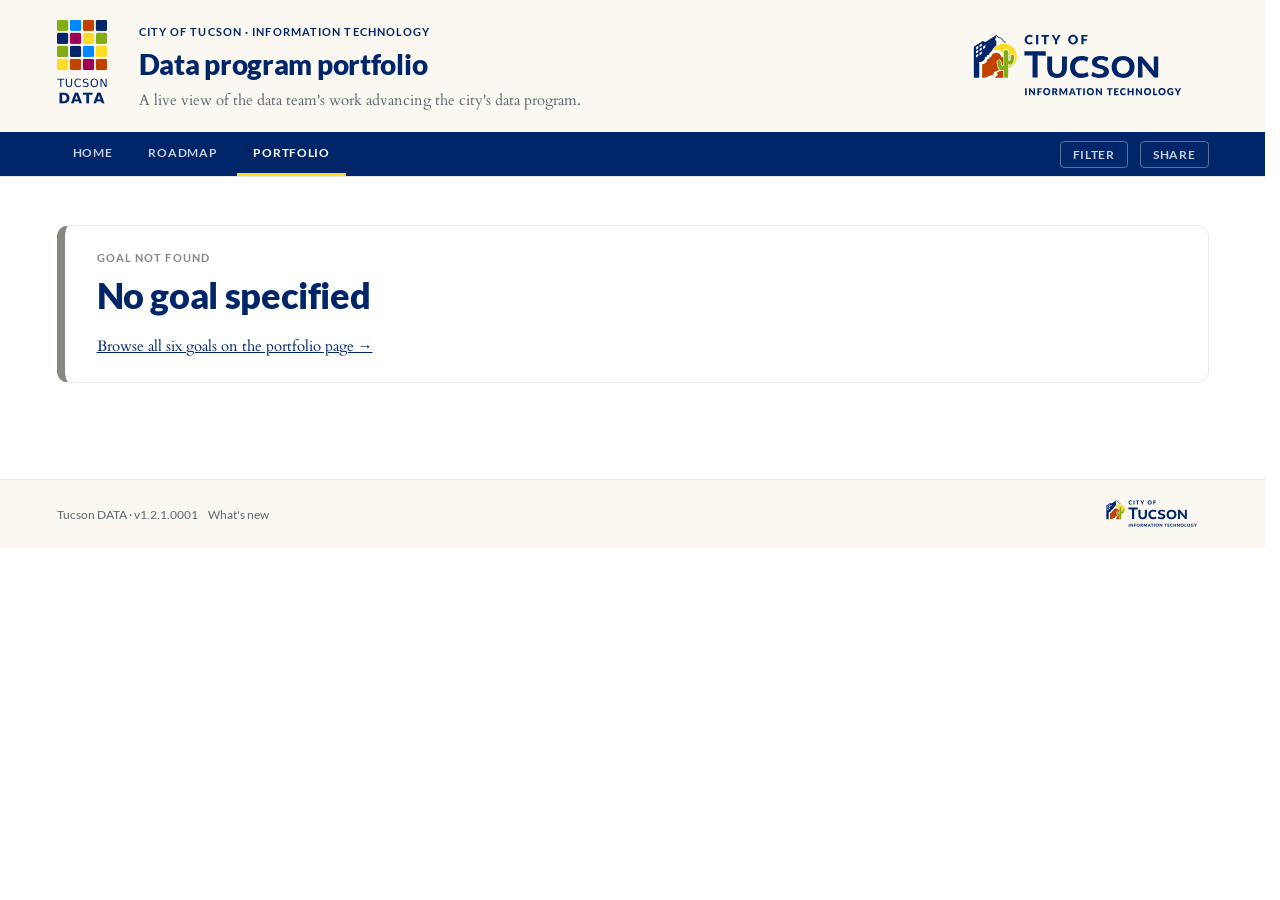
==== commit 2e32e2b2: "v1.2.1.0001 — fix appendFiltersToHref stripping repo subpath on GH Pages Bug: topnav and goal-card l" ====
--- a/goal.html
+++ b/goal.html
@@ -28,15 +28,15 @@
   <meta http-equiv="Cache-Control" content="no-cache, must-revalidate">
 
 
-  <link rel="icon" href="assets/favicon.ico?v=30" sizes="any">
-  <link rel="icon" type="image/png" href="assets/favicon.png?v=30">
-  <link rel="apple-touch-icon" href="assets/favicon.png?v=30">
+  <link rel="icon" href="assets/favicon.ico?v=31" sizes="any">
+  <link rel="icon" type="image/png" href="assets/favicon.png?v=31">
+  <link rel="apple-touch-icon" href="assets/favicon.png?v=31">
 
-  <link rel="stylesheet" href="css/fonts.css?v=30">
+  <link rel="stylesheet" href="css/fonts.css?v=31">
 
-  <link rel="stylesheet" href="css/tokens.css?v=30">
-  <link rel="stylesheet" href="css/base.css?v=30">
-  <link rel="stylesheet" href="css/components.css?v=30">
+  <link rel="stylesheet" href="css/tokens.css?v=31">
+  <link rel="stylesheet" href="css/base.css?v=31">
+  <link rel="stylesheet" href="css/components.css?v=31">
 </head>
 <body>
 
@@ -110,7 +110,7 @@
   <footer class="page-footer">
     <div class="container">
       <span>
-        Tucson DATA · v1.2.1.0000
+        Tucson DATA · v1.2.1.0001
         <span class="muted" style="margin-left: var(--space-2);"><a href="releases.html">What's new</a></span>
       </span>
       <span class="footer-cot-logo" aria-label="City of Tucson Information Technology">
@@ -119,7 +119,7 @@
     </div>
   </footer>
 
-  <script type="module" src="js/filter-ui.js?v=30"></script>
-  <script type="module" src="js/pages/goal.js?v=30"></script>
+  <script type="module" src="js/filter-ui.js?v=31"></script>
+  <script type="module" src="js/pages/goal.js?v=31"></script>
 </body>
 </html>
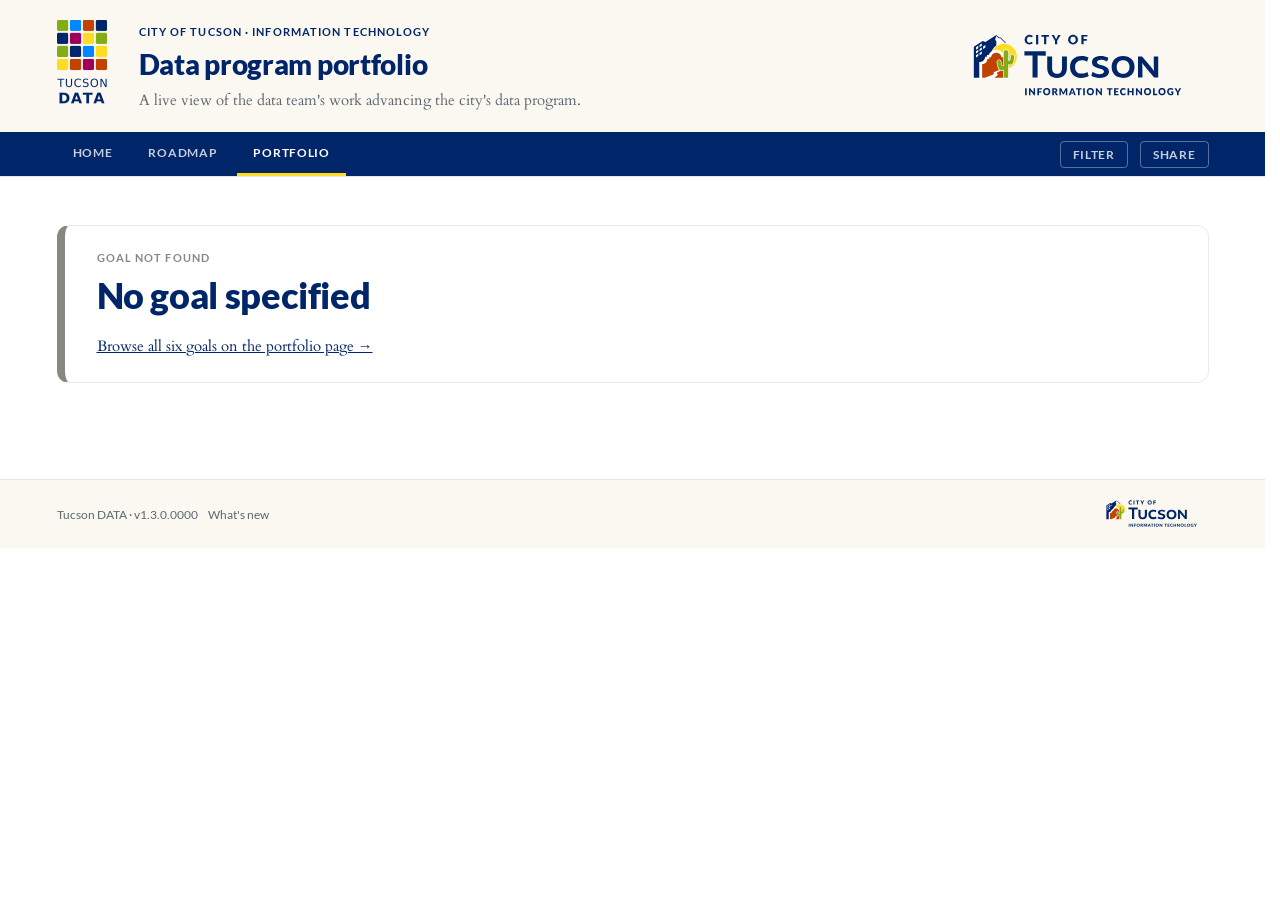
==== commit ed96e143: "v1.3.0.0000 — data freshness indicator + manual refresh Adds a subtle "Data loaded N min ago · Refre" ====
--- a/goal.html
+++ b/goal.html
@@ -28,15 +28,15 @@
   <meta http-equiv="Cache-Control" content="no-cache, must-revalidate">
 
 
-  <link rel="icon" href="assets/favicon.ico?v=31" sizes="any">
-  <link rel="icon" type="image/png" href="assets/favicon.png?v=31">
-  <link rel="apple-touch-icon" href="assets/favicon.png?v=31">
+  <link rel="icon" href="assets/favicon.ico?v=32" sizes="any">
+  <link rel="icon" type="image/png" href="assets/favicon.png?v=32">
+  <link rel="apple-touch-icon" href="assets/favicon.png?v=32">
 
-  <link rel="stylesheet" href="css/fonts.css?v=31">
+  <link rel="stylesheet" href="css/fonts.css?v=32">
 
-  <link rel="stylesheet" href="css/tokens.css?v=31">
-  <link rel="stylesheet" href="css/base.css?v=31">
-  <link rel="stylesheet" href="css/components.css?v=31">
+  <link rel="stylesheet" href="css/tokens.css?v=32">
+  <link rel="stylesheet" href="css/base.css?v=32">
+  <link rel="stylesheet" href="css/components.css?v=32">
 </head>
 <body>
 
@@ -69,6 +69,7 @@
       </div>
     </nav>
     <div id="filter-banner" class="filter-banner" hidden></div>
+    <div id="refresh-bar" class="refresh-bar" hidden></div>
     <div class="goal-context-band" id="goal-context-band" hidden>
       <div class="goal-context-band__inner">
         <span class="goal-context-band__current">
@@ -110,7 +111,7 @@
   <footer class="page-footer">
     <div class="container">
       <span>
-        Tucson DATA · v1.2.1.0001
+        Tucson DATA · v1.3.0.0000
         <span class="muted" style="margin-left: var(--space-2);"><a href="releases.html">What's new</a></span>
       </span>
       <span class="footer-cot-logo" aria-label="City of Tucson Information Technology">
@@ -119,7 +120,8 @@
     </div>
   </footer>
 
-  <script type="module" src="js/filter-ui.js?v=31"></script>
-  <script type="module" src="js/pages/goal.js?v=31"></script>
+  <script type="module" src="js/filter-ui.js?v=32"></script>
+  <script type="module" src="js/refresh-ui.js?v=32"></script>
+  <script type="module" src="js/pages/goal.js?v=32"></script>
 </body>
 </html>
--- a/css/components.css
+++ b/css/components.css
@@ -1059,6 +1059,54 @@
 }
 
 /* ─────────────────────────────────────────────────────────────────────────
+   Refresh bar — surfaces "data is N minutes old" with a manual refresh
+   button when the project cache is older than ~15 min. Subtle background
+   so it reads as informational, not alarming. Hidden when data is fresh.
+   ───────────────────────────────────────────────────────────────────────── */
+.refresh-bar {
+  background: var(--bg-section);
+  border-bottom: 1px solid var(--border-subtle);
+  padding: 6px 0;
+}
+.refresh-bar[hidden] { display: none; }
+.refresh-bar__inner {
+  max-width: var(--container-max);
+  margin: 0 auto;
+  padding: 0 var(--space-6);
+  display: flex;
+  align-items: center;
+  justify-content: flex-end;
+  gap: var(--space-3);
+  font-family: var(--font-sans);
+  font-size: var(--text-xs);
+  color: var(--text-secondary);
+  letter-spacing: var(--tracking-wide);
+}
+.refresh-bar__age { font-style: italic; }
+.refresh-bar__btn {
+  background: transparent;
+  border: 1px solid var(--border-subtle);
+  border-radius: var(--radius-sm);
+  padding: 2px 10px;
+  font-family: var(--font-sans);
+  font-size: var(--text-xs);
+  font-weight: var(--weight-bold);
+  letter-spacing: var(--tracking-wide);
+  text-transform: uppercase;
+  color: var(--cot-innovation-blue);
+  cursor: pointer;
+  transition: background var(--transition-fast), color var(--transition-fast);
+}
+.refresh-bar__btn:hover {
+  background: var(--cot-innovation-blue);
+  color: white;
+}
+.refresh-bar__btn:disabled {
+  opacity: 0.5;
+  cursor: wait;
+}
+
+/* ─────────────────────────────────────────────────────────────────────────
    Toast — short-lived confirmation message (e.g. "Link copied"). Slides in
    from the bottom-right, fades out after a couple of seconds.
    ───────────────────────────────────────────────────────────────────────── */
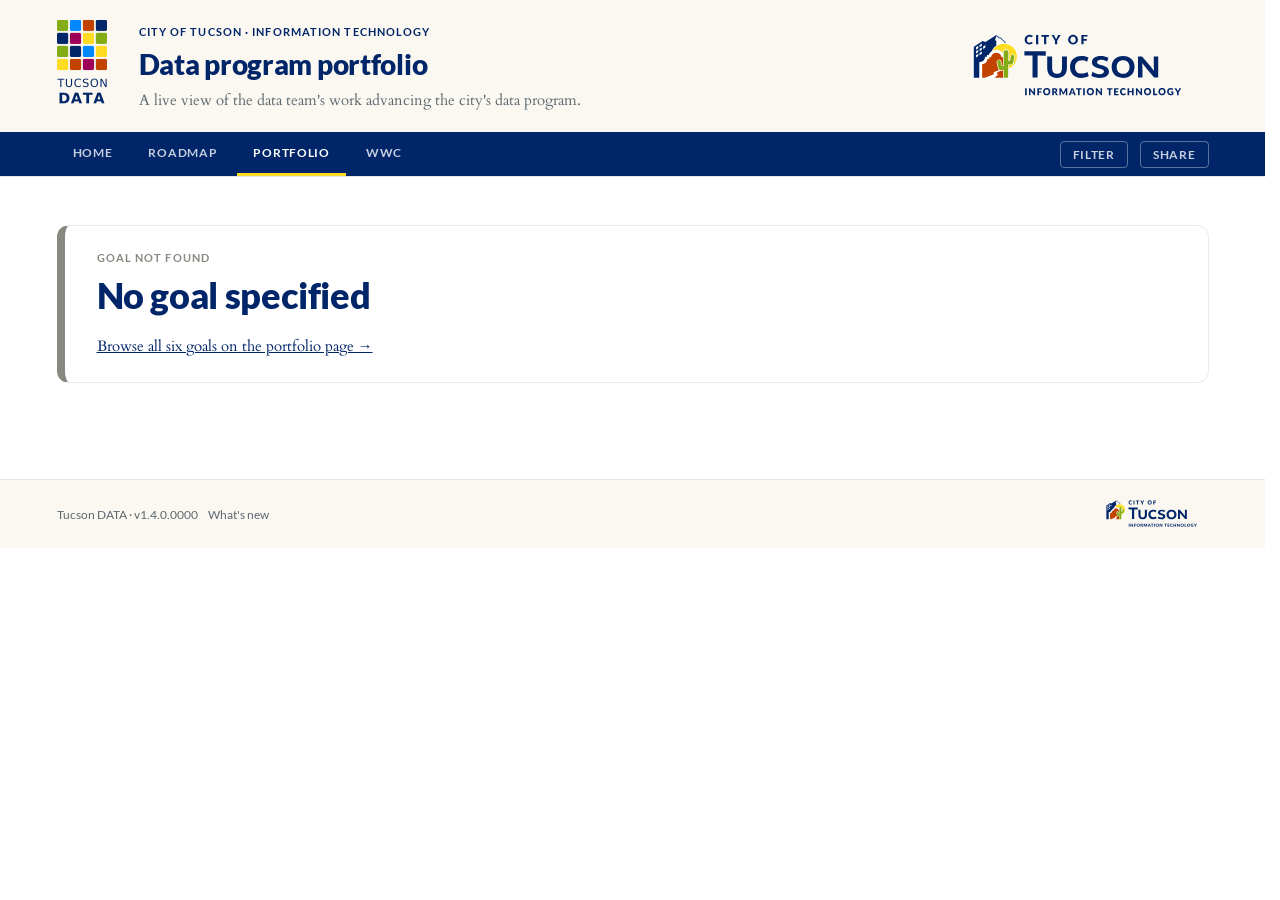
==== commit b4e487a5: "v1.4.0.0000 — What Works Cities certification view Adds /wwc.html, accessible via a new WWC link in " ====
--- a/goal.html
+++ b/goal.html
@@ -28,15 +28,15 @@
   <meta http-equiv="Cache-Control" content="no-cache, must-revalidate">
 
 
-  <link rel="icon" href="assets/favicon.ico?v=32" sizes="any">
-  <link rel="icon" type="image/png" href="assets/favicon.png?v=32">
-  <link rel="apple-touch-icon" href="assets/favicon.png?v=32">
+  <link rel="icon" href="assets/favicon.ico?v=33" sizes="any">
+  <link rel="icon" type="image/png" href="assets/favicon.png?v=33">
+  <link rel="apple-touch-icon" href="assets/favicon.png?v=33">
 
-  <link rel="stylesheet" href="css/fonts.css?v=32">
+  <link rel="stylesheet" href="css/fonts.css?v=33">
 
-  <link rel="stylesheet" href="css/tokens.css?v=32">
-  <link rel="stylesheet" href="css/base.css?v=32">
-  <link rel="stylesheet" href="css/components.css?v=32">
+  <link rel="stylesheet" href="css/tokens.css?v=33">
+  <link rel="stylesheet" href="css/base.css?v=33">
+  <link rel="stylesheet" href="css/components.css?v=33">
 </head>
 <body>
 
@@ -59,6 +59,7 @@
         <a href="index.html">Home</a>
         <a href="roadmap.html">Roadmap</a>
         <a href="portfolio.html" aria-current="page">Portfolio</a>
+        <a href="wwc.html">WWC</a>
         <button class="topnav__filter" type="button" data-filter-toggle aria-haspopup="dialog">
           Filter
           <span class="topnav__filter-badge" hidden>0</span>
@@ -111,7 +112,7 @@
   <footer class="page-footer">
     <div class="container">
       <span>
-        Tucson DATA · v1.3.0.0000
+        Tucson DATA · v1.4.0.0000
         <span class="muted" style="margin-left: var(--space-2);"><a href="releases.html">What's new</a></span>
       </span>
       <span class="footer-cot-logo" aria-label="City of Tucson Information Technology">
@@ -120,8 +121,8 @@
     </div>
   </footer>
 
-  <script type="module" src="js/filter-ui.js?v=32"></script>
-  <script type="module" src="js/refresh-ui.js?v=32"></script>
-  <script type="module" src="js/pages/goal.js?v=32"></script>
+  <script type="module" src="js/filter-ui.js?v=33"></script>
+  <script type="module" src="js/refresh-ui.js?v=33"></script>
+  <script type="module" src="js/pages/goal.js?v=33"></script>
 </body>
 </html>
--- a/css/components.css
+++ b/css/components.css
@@ -1367,6 +1367,155 @@
 }
 
 /* ─────────────────────────────────────────────────────────────────────────
+   What Works Cities certification view — eight practice area sections,
+   each containing the criteria with at least one tagged project. Audit-
+   friendly framing: codes prominent, descriptions inline, project lists
+   visible without expand/collapse so the page is readable end-to-end.
+   ───────────────────────────────────────────────────────────────────────── */
+.wwc-summary {
+  display: grid;
+  grid-template-columns: repeat(3, 1fr);
+  gap: var(--space-4);
+  background: var(--bg-card);
+  border: 1px solid var(--border-subtle);
+  border-radius: var(--radius-lg);
+  padding: var(--space-5);
+  margin-bottom: var(--space-8);
+}
+.wwc-summary__metric {
+  display: flex;
+  flex-direction: column;
+  align-items: flex-start;
+}
+.wwc-summary__value {
+  font-family: var(--font-sans);
+  font-size: var(--text-3xl);
+  font-weight: var(--weight-black);
+  color: var(--cot-innovation-blue);
+  line-height: 1;
+}
+.wwc-summary__total {
+  font-size: var(--text-xl);
+  font-weight: var(--weight-bold);
+  color: var(--text-secondary);
+}
+.wwc-summary__label {
+  font-family: var(--font-sans);
+  font-size: var(--text-xs);
+  font-weight: var(--weight-bold);
+  letter-spacing: var(--tracking-wider);
+  text-transform: uppercase;
+  color: var(--text-secondary);
+  margin-top: var(--space-2);
+}
+
+.wwc-areas {
+  display: flex;
+  flex-direction: column;
+  gap: var(--space-8);
+}
+.wwc-area {
+  background: var(--bg-card);
+  border: 1px solid var(--border-subtle);
+  border-radius: var(--radius-lg);
+  padding: var(--space-5) var(--space-6);
+}
+.wwc-area__header {
+  margin-bottom: var(--space-4);
+  padding-bottom: var(--space-3);
+  border-bottom: 1px solid var(--border-subtle);
+}
+.wwc-area__title {
+  font-family: var(--font-sans);
+  font-size: var(--text-2xl);
+  font-weight: var(--weight-black);
+  color: var(--cot-innovation-blue);
+  margin: 0 0 var(--space-2);
+  letter-spacing: var(--tracking-tight);
+}
+.wwc-area__desc {
+  font-family: var(--font-sans);
+  font-size: var(--text-sm);
+  color: var(--text-secondary);
+  margin: 0;
+  line-height: var(--leading-normal);
+}
+.wwc-area__criteria {
+  display: flex;
+  flex-direction: column;
+  gap: var(--space-5);
+}
+
+.wwc-criterion { padding-left: var(--space-3); border-left: 3px solid var(--cot-sun-yellow); }
+.wwc-criterion__header {
+  display: flex;
+  align-items: baseline;
+  gap: var(--space-3);
+  flex-wrap: wrap;
+  margin-bottom: var(--space-1);
+}
+.wwc-criterion__code {
+  font-family: var(--font-sans);
+  font-size: var(--text-xs);
+  font-weight: var(--weight-bold);
+  letter-spacing: var(--tracking-wider);
+  color: var(--cot-innovation-blue);
+  background: var(--bg-section);
+  padding: 2px 8px;
+  border-radius: var(--radius-sm);
+}
+.wwc-criterion__name {
+  font-family: var(--font-sans);
+  font-size: var(--text-base);
+  font-weight: var(--weight-bold);
+  color: var(--text-primary);
+  margin: 0;
+  flex: 1;
+  min-width: 0;
+}
+.wwc-criterion__count {
+  font-family: var(--font-sans);
+  font-size: var(--text-xs);
+  font-weight: var(--weight-bold);
+  letter-spacing: var(--tracking-wider);
+  text-transform: uppercase;
+  color: var(--text-secondary);
+}
+.wwc-criterion__desc {
+  font-family: var(--font-sans);
+  font-size: var(--text-sm);
+  color: var(--text-secondary);
+  margin: 0 0 var(--space-2);
+  line-height: var(--leading-normal);
+  font-style: italic;
+}
+.wwc-criterion__projects {
+  list-style: none;
+  margin: 0;
+  padding: 0;
+  display: flex;
+  flex-direction: column;
+  gap: var(--space-1);
+}
+.wwc-criterion__projects .project-item {
+  font-family: var(--font-sans);
+  font-size: var(--text-sm);
+  color: var(--text-primary);
+  padding: 6px 8px;
+  border-radius: var(--radius-sm);
+  cursor: pointer;
+  display: flex;
+  align-items: center;
+  gap: var(--space-2);
+}
+.wwc-criterion__projects .project-item:hover { background: var(--bg-section); }
+
+@media (max-width: 700px) {
+  .wwc-summary { grid-template-columns: 1fr; gap: var(--space-3); }
+  .wwc-area { padding: var(--space-4); }
+}
+
+/* ─────────────────────────────────────────────────────────────────────────
    City of Tucson IT logo — institutional attribution. Appears in the header
    band (right side, paired with the Tucson DATA mark) and in the footer
    (right side, replacing the department-name text). The horizontal variant
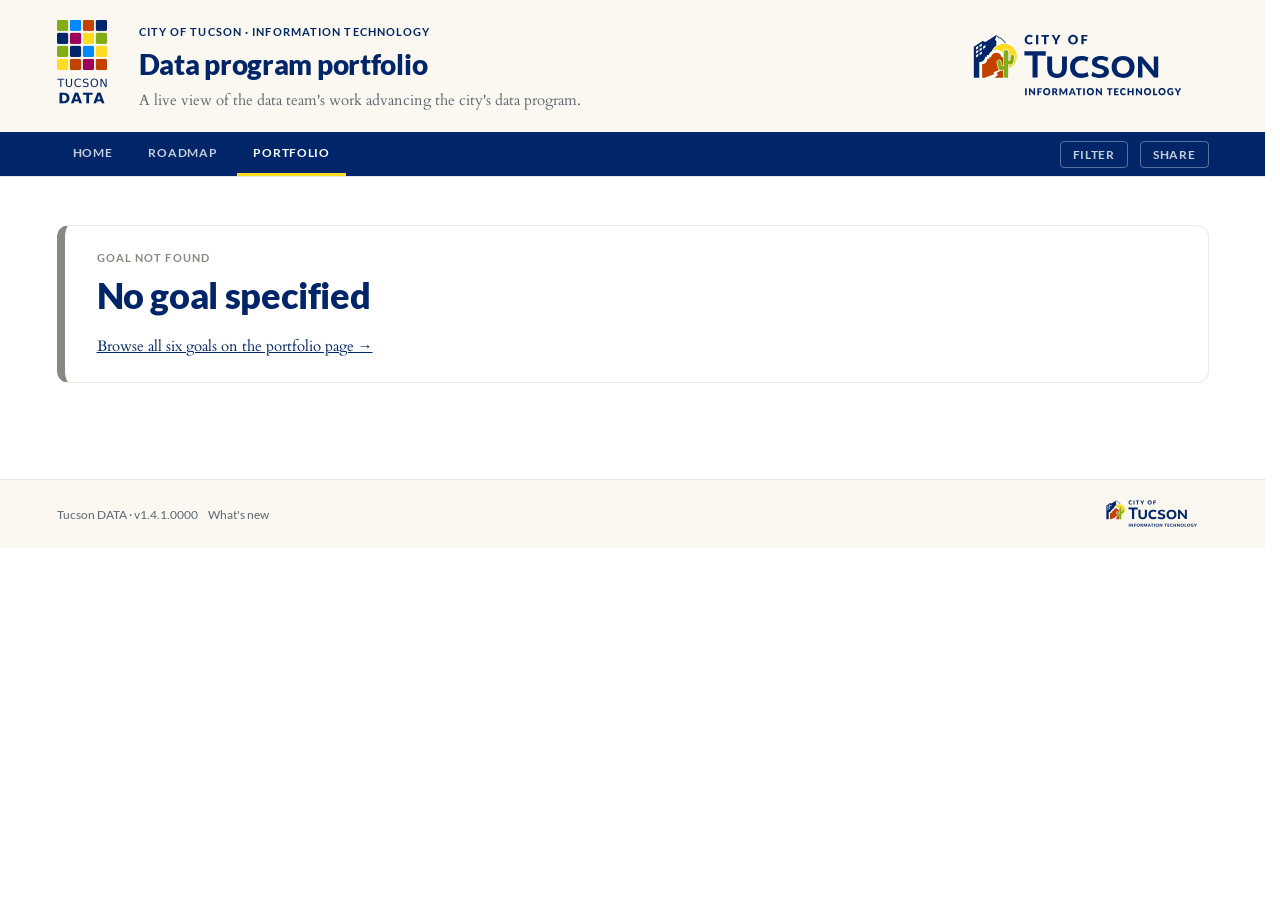
==== commit f94f7423: "v1.4.1.0000 — remove the WWC certification view The wwc_practice and wwc_criteria tags applied to pr" ====
--- a/goal.html
+++ b/goal.html
@@ -28,15 +28,15 @@
   <meta http-equiv="Cache-Control" content="no-cache, must-revalidate">
 
 
-  <link rel="icon" href="assets/favicon.ico?v=33" sizes="any">
-  <link rel="icon" type="image/png" href="assets/favicon.png?v=33">
-  <link rel="apple-touch-icon" href="assets/favicon.png?v=33">
+  <link rel="icon" href="assets/favicon.ico?v=34" sizes="any">
+  <link rel="icon" type="image/png" href="assets/favicon.png?v=34">
+  <link rel="apple-touch-icon" href="assets/favicon.png?v=34">
 
-  <link rel="stylesheet" href="css/fonts.css?v=33">
+  <link rel="stylesheet" href="css/fonts.css?v=34">
 
-  <link rel="stylesheet" href="css/tokens.css?v=33">
-  <link rel="stylesheet" href="css/base.css?v=33">
-  <link rel="stylesheet" href="css/components.css?v=33">
+  <link rel="stylesheet" href="css/tokens.css?v=34">
+  <link rel="stylesheet" href="css/base.css?v=34">
+  <link rel="stylesheet" href="css/components.css?v=34">
 </head>
 <body>
 
@@ -59,7 +59,6 @@
         <a href="index.html">Home</a>
         <a href="roadmap.html">Roadmap</a>
         <a href="portfolio.html" aria-current="page">Portfolio</a>
-        <a href="wwc.html">WWC</a>
         <button class="topnav__filter" type="button" data-filter-toggle aria-haspopup="dialog">
           Filter
           <span class="topnav__filter-badge" hidden>0</span>
@@ -112,7 +111,7 @@
   <footer class="page-footer">
     <div class="container">
       <span>
-        Tucson DATA · v1.4.0.0000
+        Tucson DATA · v1.4.1.0000
         <span class="muted" style="margin-left: var(--space-2);"><a href="releases.html">What's new</a></span>
       </span>
       <span class="footer-cot-logo" aria-label="City of Tucson Information Technology">
@@ -121,8 +120,8 @@
     </div>
   </footer>
 
-  <script type="module" src="js/filter-ui.js?v=33"></script>
-  <script type="module" src="js/refresh-ui.js?v=33"></script>
-  <script type="module" src="js/pages/goal.js?v=33"></script>
+  <script type="module" src="js/filter-ui.js?v=34"></script>
+  <script type="module" src="js/refresh-ui.js?v=34"></script>
+  <script type="module" src="js/pages/goal.js?v=34"></script>
 </body>
 </html>
--- a/css/components.css
+++ b/css/components.css
@@ -1367,155 +1367,6 @@
 }
 
 /* ─────────────────────────────────────────────────────────────────────────
-   What Works Cities certification view — eight practice area sections,
-   each containing the criteria with at least one tagged project. Audit-
-   friendly framing: codes prominent, descriptions inline, project lists
-   visible without expand/collapse so the page is readable end-to-end.
-   ───────────────────────────────────────────────────────────────────────── */
-.wwc-summary {
-  display: grid;
-  grid-template-columns: repeat(3, 1fr);
-  gap: var(--space-4);
-  background: var(--bg-card);
-  border: 1px solid var(--border-subtle);
-  border-radius: var(--radius-lg);
-  padding: var(--space-5);
-  margin-bottom: var(--space-8);
-}
-.wwc-summary__metric {
-  display: flex;
-  flex-direction: column;
-  align-items: flex-start;
-}
-.wwc-summary__value {
-  font-family: var(--font-sans);
-  font-size: var(--text-3xl);
-  font-weight: var(--weight-black);
-  color: var(--cot-innovation-blue);
-  line-height: 1;
-}
-.wwc-summary__total {
-  font-size: var(--text-xl);
-  font-weight: var(--weight-bold);
-  color: var(--text-secondary);
-}
-.wwc-summary__label {
-  font-family: var(--font-sans);
-  font-size: var(--text-xs);
-  font-weight: var(--weight-bold);
-  letter-spacing: var(--tracking-wider);
-  text-transform: uppercase;
-  color: var(--text-secondary);
-  margin-top: var(--space-2);
-}
-
-.wwc-areas {
-  display: flex;
-  flex-direction: column;
-  gap: var(--space-8);
-}
-.wwc-area {
-  background: var(--bg-card);
-  border: 1px solid var(--border-subtle);
-  border-radius: var(--radius-lg);
-  padding: var(--space-5) var(--space-6);
-}
-.wwc-area__header {
-  margin-bottom: var(--space-4);
-  padding-bottom: var(--space-3);
-  border-bottom: 1px solid var(--border-subtle);
-}
-.wwc-area__title {
-  font-family: var(--font-sans);
-  font-size: var(--text-2xl);
-  font-weight: var(--weight-black);
-  color: var(--cot-innovation-blue);
-  margin: 0 0 var(--space-2);
-  letter-spacing: var(--tracking-tight);
-}
-.wwc-area__desc {
-  font-family: var(--font-sans);
-  font-size: var(--text-sm);
-  color: var(--text-secondary);
-  margin: 0;
-  line-height: var(--leading-normal);
-}
-.wwc-area__criteria {
-  display: flex;
-  flex-direction: column;
-  gap: var(--space-5);
-}
-
-.wwc-criterion { padding-left: var(--space-3); border-left: 3px solid var(--cot-sun-yellow); }
-.wwc-criterion__header {
-  display: flex;
-  align-items: baseline;
-  gap: var(--space-3);
-  flex-wrap: wrap;
-  margin-bottom: var(--space-1);
-}
-.wwc-criterion__code {
-  font-family: var(--font-sans);
-  font-size: var(--text-xs);
-  font-weight: var(--weight-bold);
-  letter-spacing: var(--tracking-wider);
-  color: var(--cot-innovation-blue);
-  background: var(--bg-section);
-  padding: 2px 8px;
-  border-radius: var(--radius-sm);
-}
-.wwc-criterion__name {
-  font-family: var(--font-sans);
-  font-size: var(--text-base);
-  font-weight: var(--weight-bold);
-  color: var(--text-primary);
-  margin: 0;
-  flex: 1;
-  min-width: 0;
-}
-.wwc-criterion__count {
-  font-family: var(--font-sans);
-  font-size: var(--text-xs);
-  font-weight: var(--weight-bold);
-  letter-spacing: var(--tracking-wider);
-  text-transform: uppercase;
-  color: var(--text-secondary);
-}
-.wwc-criterion__desc {
-  font-family: var(--font-sans);
-  font-size: var(--text-sm);
-  color: var(--text-secondary);
-  margin: 0 0 var(--space-2);
-  line-height: var(--leading-normal);
-  font-style: italic;
-}
-.wwc-criterion__projects {
-  list-style: none;
-  margin: 0;
-  padding: 0;
-  display: flex;
-  flex-direction: column;
-  gap: var(--space-1);
-}
-.wwc-criterion__projects .project-item {
-  font-family: var(--font-sans);
-  font-size: var(--text-sm);
-  color: var(--text-primary);
-  padding: 6px 8px;
-  border-radius: var(--radius-sm);
-  cursor: pointer;
-  display: flex;
-  align-items: center;
-  gap: var(--space-2);
-}
-.wwc-criterion__projects .project-item:hover { background: var(--bg-section); }
-
-@media (max-width: 700px) {
-  .wwc-summary { grid-template-columns: 1fr; gap: var(--space-3); }
-  .wwc-area { padding: var(--space-4); }
-}
-
-/* ─────────────────────────────────────────────────────────────────────────
    City of Tucson IT logo — institutional attribution. Appears in the header
    band (right side, paired with the Tucson DATA mark) and in the footer
    (right side, replacing the department-name text). The horizontal variant
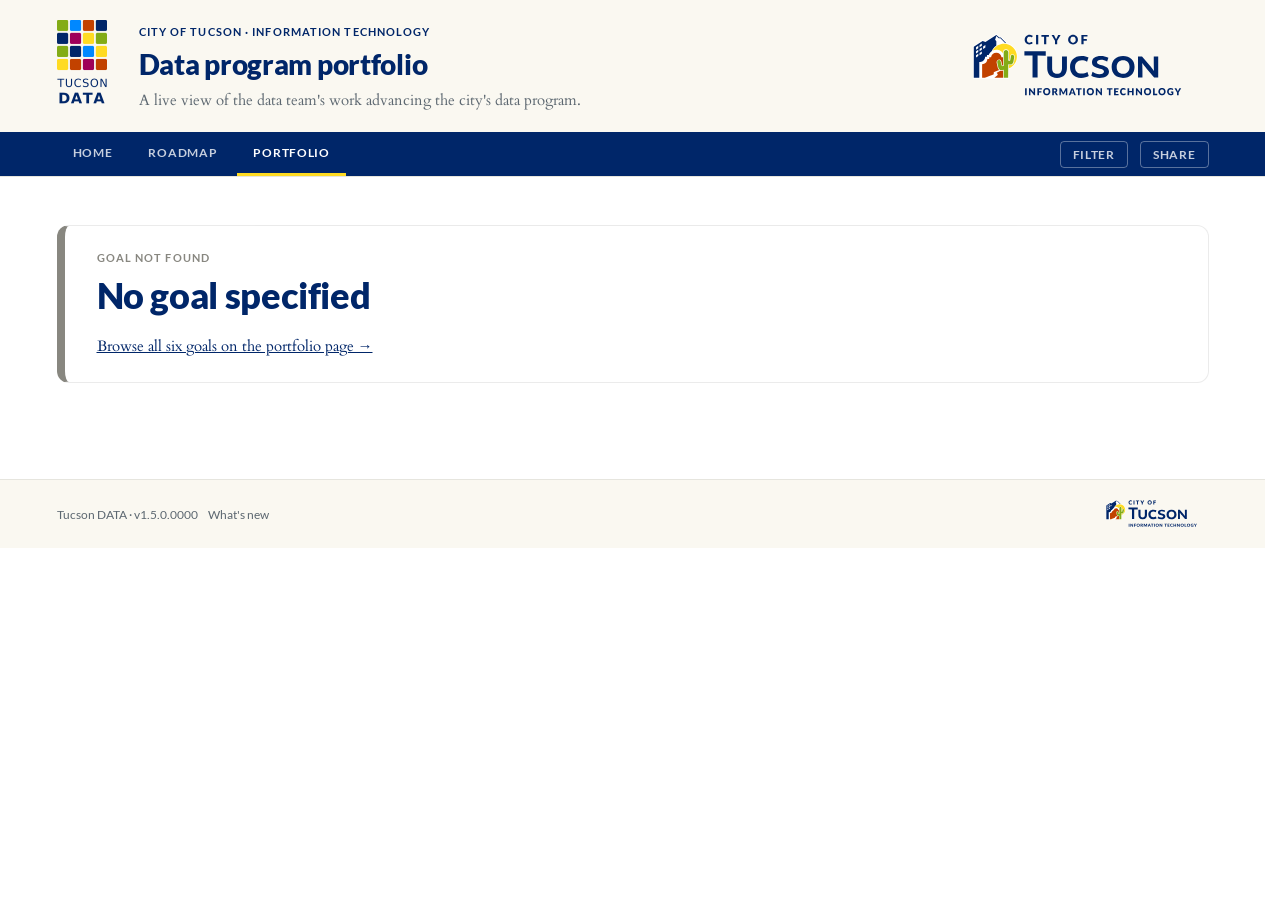
==== commit 6532f425: "v1.5.0.0000 — portfolio "By department" view Adds a dropdown above the portfolio cards that toggles " ====
--- a/goal.html
+++ b/goal.html
@@ -28,15 +28,15 @@
   <meta http-equiv="Cache-Control" content="no-cache, must-revalidate">
 
 
-  <link rel="icon" href="assets/favicon.ico?v=34" sizes="any">
-  <link rel="icon" type="image/png" href="assets/favicon.png?v=34">
-  <link rel="apple-touch-icon" href="assets/favicon.png?v=34">
+  <link rel="icon" href="assets/favicon.ico?v=35" sizes="any">
+  <link rel="icon" type="image/png" href="assets/favicon.png?v=35">
+  <link rel="apple-touch-icon" href="assets/favicon.png?v=35">
 
-  <link rel="stylesheet" href="css/fonts.css?v=34">
+  <link rel="stylesheet" href="css/fonts.css?v=35">
 
-  <link rel="stylesheet" href="css/tokens.css?v=34">
-  <link rel="stylesheet" href="css/base.css?v=34">
-  <link rel="stylesheet" href="css/components.css?v=34">
+  <link rel="stylesheet" href="css/tokens.css?v=35">
+  <link rel="stylesheet" href="css/base.css?v=35">
+  <link rel="stylesheet" href="css/components.css?v=35">
 </head>
 <body>
 
@@ -111,7 +111,7 @@
   <footer class="page-footer">
     <div class="container">
       <span>
-        Tucson DATA · v1.4.1.0000
+        Tucson DATA · v1.5.0.0000
         <span class="muted" style="margin-left: var(--space-2);"><a href="releases.html">What's new</a></span>
       </span>
       <span class="footer-cot-logo" aria-label="City of Tucson Information Technology">
@@ -120,8 +120,8 @@
     </div>
   </footer>
 
-  <script type="module" src="js/filter-ui.js?v=34"></script>
-  <script type="module" src="js/refresh-ui.js?v=34"></script>
-  <script type="module" src="js/pages/goal.js?v=34"></script>
+  <script type="module" src="js/filter-ui.js?v=35"></script>
+  <script type="module" src="js/refresh-ui.js?v=35"></script>
+  <script type="module" src="js/pages/goal.js?v=35"></script>
 </body>
 </html>
--- a/css/components.css
+++ b/css/components.css
@@ -68,6 +68,42 @@
 .goal-card__count { white-space: nowrap; }
 
 /* ─── Portfolio cards (Strategic Portfolio View) ────────────────────────── */
+
+.portfolio-toolbar {
+  display: flex;
+  align-items: center;
+  gap: var(--space-2);
+  margin-bottom: var(--space-4);
+}
+.portfolio-toolbar__label {
+  font-family: var(--font-sans);
+  font-size: var(--text-xs);
+  font-weight: var(--weight-bold);
+  letter-spacing: var(--tracking-wider);
+  text-transform: uppercase;
+  color: var(--text-secondary);
+}
+.portfolio-toolbar__select {
+  font-family: var(--font-sans);
+  font-size: var(--text-sm);
+  font-weight: var(--weight-medium);
+  color: var(--text-primary);
+  background: white;
+  border: 1px solid var(--border-subtle);
+  border-radius: var(--radius-sm);
+  padding: 4px 28px 4px 10px;
+  cursor: pointer;
+  appearance: none;
+  -webkit-appearance: none;
+  background-image: url("data:image/svg+xml,%3Csvg width='10' height='6' viewBox='0 0 10 6' xmlns='http://www.w3.org/2000/svg'%3E%3Cpath d='M0 0l5 6 5-6z' fill='%23002669'/%3E%3C/svg%3E");
+  background-repeat: no-repeat;
+  background-position: right 10px center;
+}
+.portfolio-toolbar__select:hover { border-color: var(--cot-innovation-blue); }
+.portfolio-toolbar__select:focus {
+  outline: 2px solid var(--cot-innovation-blue);
+  outline-offset: 1px;
+}
 
 .portfolio-grid {
   display: grid;
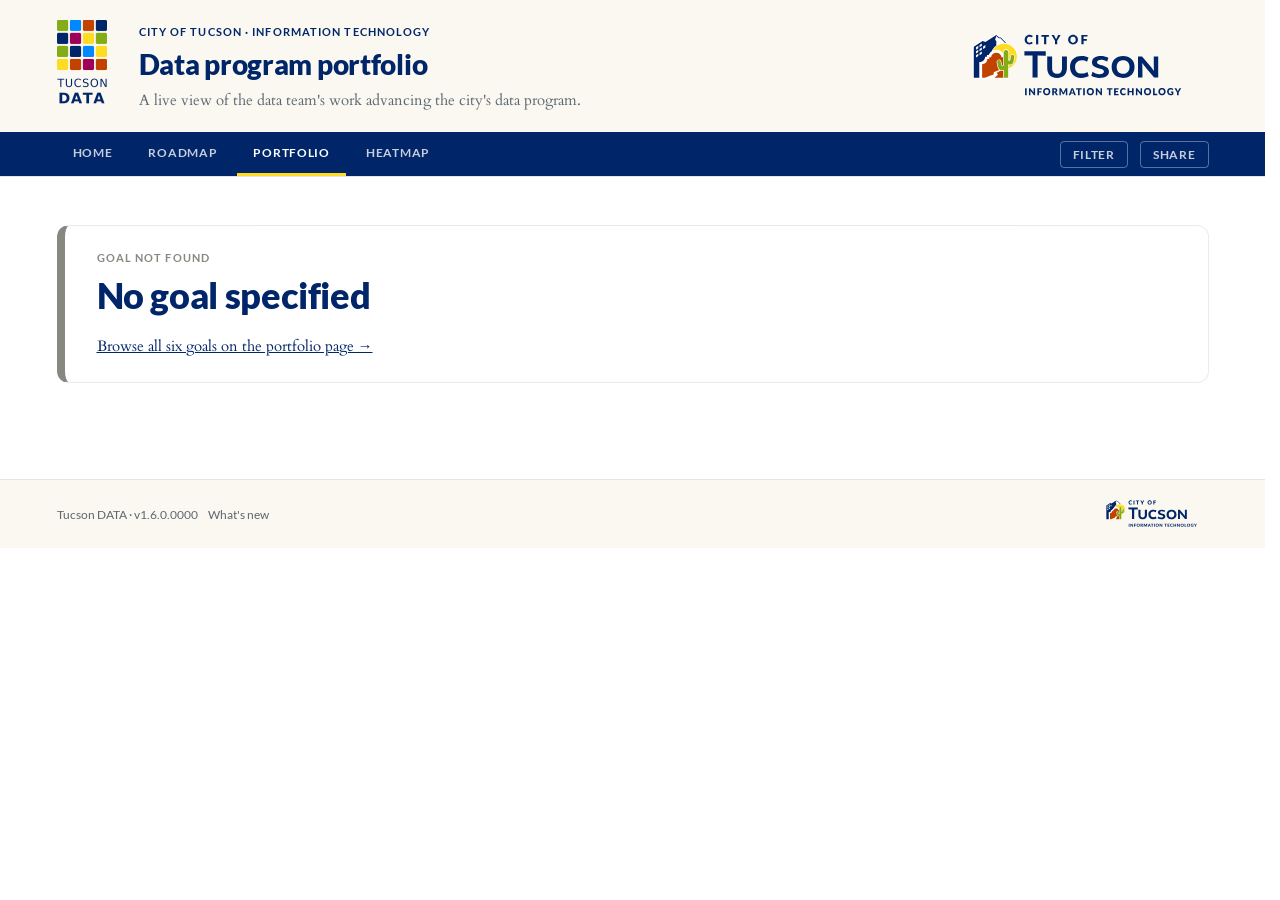
==== commit ca8ca0dc: "v1.6.0.0000 — Portfolio heatmap (Goal × Department, project count) Adds /heatmap.html, accessible vi" ====
--- a/goal.html
+++ b/goal.html
@@ -28,15 +28,15 @@
   <meta http-equiv="Cache-Control" content="no-cache, must-revalidate">
 
 
-  <link rel="icon" href="assets/favicon.ico?v=35" sizes="any">
-  <link rel="icon" type="image/png" href="assets/favicon.png?v=35">
-  <link rel="apple-touch-icon" href="assets/favicon.png?v=35">
+  <link rel="icon" href="assets/favicon.ico?v=36" sizes="any">
+  <link rel="icon" type="image/png" href="assets/favicon.png?v=36">
+  <link rel="apple-touch-icon" href="assets/favicon.png?v=36">
 
-  <link rel="stylesheet" href="css/fonts.css?v=35">
+  <link rel="stylesheet" href="css/fonts.css?v=36">
 
-  <link rel="stylesheet" href="css/tokens.css?v=35">
-  <link rel="stylesheet" href="css/base.css?v=35">
-  <link rel="stylesheet" href="css/components.css?v=35">
+  <link rel="stylesheet" href="css/tokens.css?v=36">
+  <link rel="stylesheet" href="css/base.css?v=36">
+  <link rel="stylesheet" href="css/components.css?v=36">
 </head>
 <body>
 
@@ -59,6 +59,7 @@
         <a href="index.html">Home</a>
         <a href="roadmap.html">Roadmap</a>
         <a href="portfolio.html" aria-current="page">Portfolio</a>
+        <a href="heatmap.html">Heatmap</a>
         <button class="topnav__filter" type="button" data-filter-toggle aria-haspopup="dialog">
           Filter
           <span class="topnav__filter-badge" hidden>0</span>
@@ -111,7 +112,7 @@
   <footer class="page-footer">
     <div class="container">
       <span>
-        Tucson DATA · v1.5.0.0000
+        Tucson DATA · v1.6.0.0000
         <span class="muted" style="margin-left: var(--space-2);"><a href="releases.html">What's new</a></span>
       </span>
       <span class="footer-cot-logo" aria-label="City of Tucson Information Technology">
@@ -120,8 +121,8 @@
     </div>
   </footer>
 
-  <script type="module" src="js/filter-ui.js?v=35"></script>
-  <script type="module" src="js/refresh-ui.js?v=35"></script>
-  <script type="module" src="js/pages/goal.js?v=35"></script>
+  <script type="module" src="js/filter-ui.js?v=36"></script>
+  <script type="module" src="js/refresh-ui.js?v=36"></script>
+  <script type="module" src="js/pages/goal.js?v=36"></script>
 </body>
 </html>
--- a/css/components.css
+++ b/css/components.css
@@ -1403,6 +1403,127 @@
 }
 
 /* ─────────────────────────────────────────────────────────────────────────
+   Portfolio heatmap — Goal × Department, cells colored by project count.
+   Rotated column headers (vertical-rl) keep the table compact when there
+   are many departments. Wrapper enables horizontal scroll on narrow
+   viewports without affecting page width.
+   ───────────────────────────────────────────────────────────────────────── */
+.heatmap-wrap {
+  overflow-x: auto;
+  margin-top: var(--space-4);
+  border: 1px solid var(--border-subtle);
+  border-radius: var(--radius-md);
+  background: var(--bg-card);
+}
+.heatmap {
+  border-collapse: collapse;
+  font-family: var(--font-sans);
+  font-size: var(--text-sm);
+  width: 100%;
+}
+.heatmap th, .heatmap td {
+  padding: 0;
+  text-align: center;
+  vertical-align: middle;
+  border: 1px solid var(--border-subtle);
+}
+.heatmap__col {
+  padding: var(--space-2) var(--space-3);
+  font-weight: var(--weight-bold);
+  font-size: var(--text-xs);
+  letter-spacing: var(--tracking-wide);
+  text-transform: uppercase;
+  color: var(--text-secondary);
+  background: var(--bg-section);
+  writing-mode: vertical-rl;
+  transform: rotate(180deg);
+  white-space: nowrap;
+  min-width: 38px;
+  max-width: 60px;
+  height: 160px;
+}
+.heatmap__row {
+  padding: var(--space-3) var(--space-4);
+  font-weight: var(--weight-bold);
+  color: var(--cot-innovation-blue);
+  background: var(--bg-section);
+  text-align: left;
+  white-space: nowrap;
+  min-width: 200px;
+}
+.heatmap__corner {
+  background: var(--bg-section);
+  width: 200px;
+  height: 160px;
+}
+.heatmap__total-h {
+  padding: var(--space-3);
+  background: var(--bg-section);
+  color: var(--cot-innovation-blue);
+  font-weight: var(--weight-bold);
+  writing-mode: horizontal-tb;
+  transform: none;
+  min-width: 60px;
+  height: auto;
+}
+.heatmap__row-total {
+  background: var(--bg-section);
+  color: var(--cot-innovation-blue);
+  font-weight: var(--weight-bold);
+  padding: var(--space-3);
+}
+.heatmap__grand-total {
+  background: var(--cot-innovation-blue);
+  color: white;
+  font-weight: var(--weight-bold);
+  padding: var(--space-3);
+}
+.heatmap__cell {
+  padding: var(--space-3);
+  font-weight: var(--weight-bold);
+  cursor: default;
+  transition: outline 100ms;
+  min-width: 38px;
+}
+.heatmap__cell:hover { outline: 2px solid var(--cot-innovation-blue); outline-offset: -2px; }
+.heatmap__cell--empty {
+  background: white;
+  color: var(--text-tertiary);
+  font-weight: normal;
+}
+
+.heatmap-legend {
+  display: flex;
+  align-items: center;
+  gap: var(--space-3);
+  flex-wrap: wrap;
+  margin-top: var(--space-4);
+  font-family: var(--font-sans);
+  font-size: var(--text-sm);
+  color: var(--text-secondary);
+}
+.heatmap-legend__bar {
+  display: inline-block;
+  width: 240px;
+  height: 14px;
+  background: linear-gradient(to right,
+    rgba(0, 38, 105, 0.05),
+    rgba(0, 38, 105, 0.85));
+  border-radius: 2px;
+  border: 1px solid var(--border-subtle);
+}
+.heatmap-legend__divider { color: var(--text-tertiary); }
+
+.heatmap-future {
+  background: #fffbe8;
+  border-left: 3px solid var(--cot-sun-yellow);
+  border-radius: var(--radius-sm);
+  padding: var(--space-4) var(--space-5);
+}
+.heatmap-future p { margin: 0 0 var(--space-2); }
+.heatmap-future p:last-child { margin-bottom: 0; }
+
+/* ─────────────────────────────────────────────────────────────────────────
    City of Tucson IT logo — institutional attribution. Appears in the header
    band (right side, paired with the Tucson DATA mark) and in the footer
    (right side, replacing the department-name text). The horizontal variant
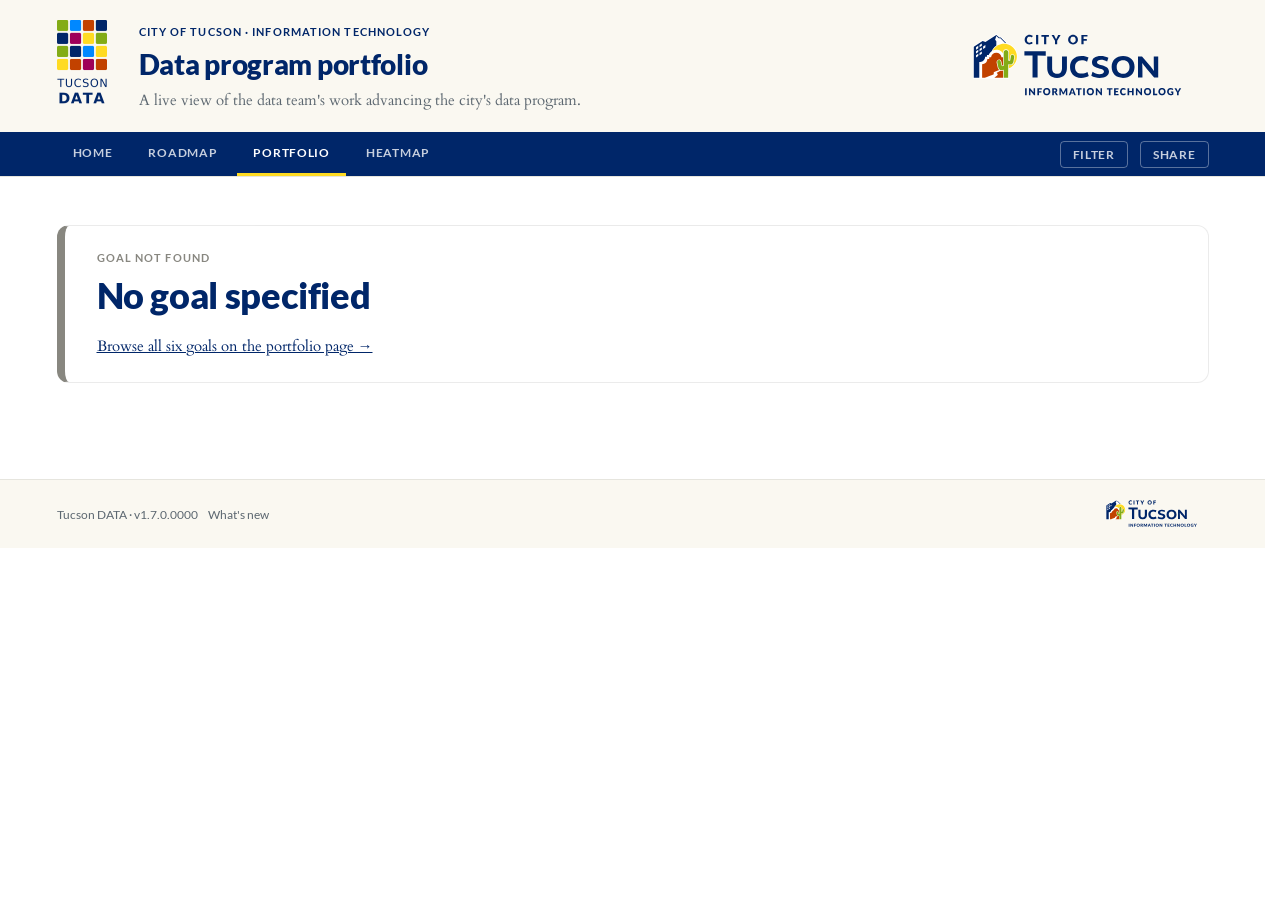
==== commit d9aab752: "v1.7.0.0000 — Heatmap: switchable dimension pairings Adds a View dropdown above the heatmap with fou" ====
--- a/goal.html
+++ b/goal.html
@@ -28,15 +28,15 @@
   <meta http-equiv="Cache-Control" content="no-cache, must-revalidate">
 
 
-  <link rel="icon" href="assets/favicon.ico?v=36" sizes="any">
-  <link rel="icon" type="image/png" href="assets/favicon.png?v=36">
-  <link rel="apple-touch-icon" href="assets/favicon.png?v=36">
+  <link rel="icon" href="assets/favicon.ico?v=37" sizes="any">
+  <link rel="icon" type="image/png" href="assets/favicon.png?v=37">
+  <link rel="apple-touch-icon" href="assets/favicon.png?v=37">
 
-  <link rel="stylesheet" href="css/fonts.css?v=36">
+  <link rel="stylesheet" href="css/fonts.css?v=37">
 
-  <link rel="stylesheet" href="css/tokens.css?v=36">
-  <link rel="stylesheet" href="css/base.css?v=36">
-  <link rel="stylesheet" href="css/components.css?v=36">
+  <link rel="stylesheet" href="css/tokens.css?v=37">
+  <link rel="stylesheet" href="css/base.css?v=37">
+  <link rel="stylesheet" href="css/components.css?v=37">
 </head>
 <body>
 
@@ -112,7 +112,7 @@
   <footer class="page-footer">
     <div class="container">
       <span>
-        Tucson DATA · v1.6.0.0000
+        Tucson DATA · v1.7.0.0000
         <span class="muted" style="margin-left: var(--space-2);"><a href="releases.html">What's new</a></span>
       </span>
       <span class="footer-cot-logo" aria-label="City of Tucson Information Technology">
@@ -121,8 +121,8 @@
     </div>
   </footer>
 
-  <script type="module" src="js/filter-ui.js?v=36"></script>
-  <script type="module" src="js/refresh-ui.js?v=36"></script>
-  <script type="module" src="js/pages/goal.js?v=36"></script>
+  <script type="module" src="js/filter-ui.js?v=37"></script>
+  <script type="module" src="js/refresh-ui.js?v=37"></script>
+  <script type="module" src="js/pages/goal.js?v=37"></script>
 </body>
 </html>
